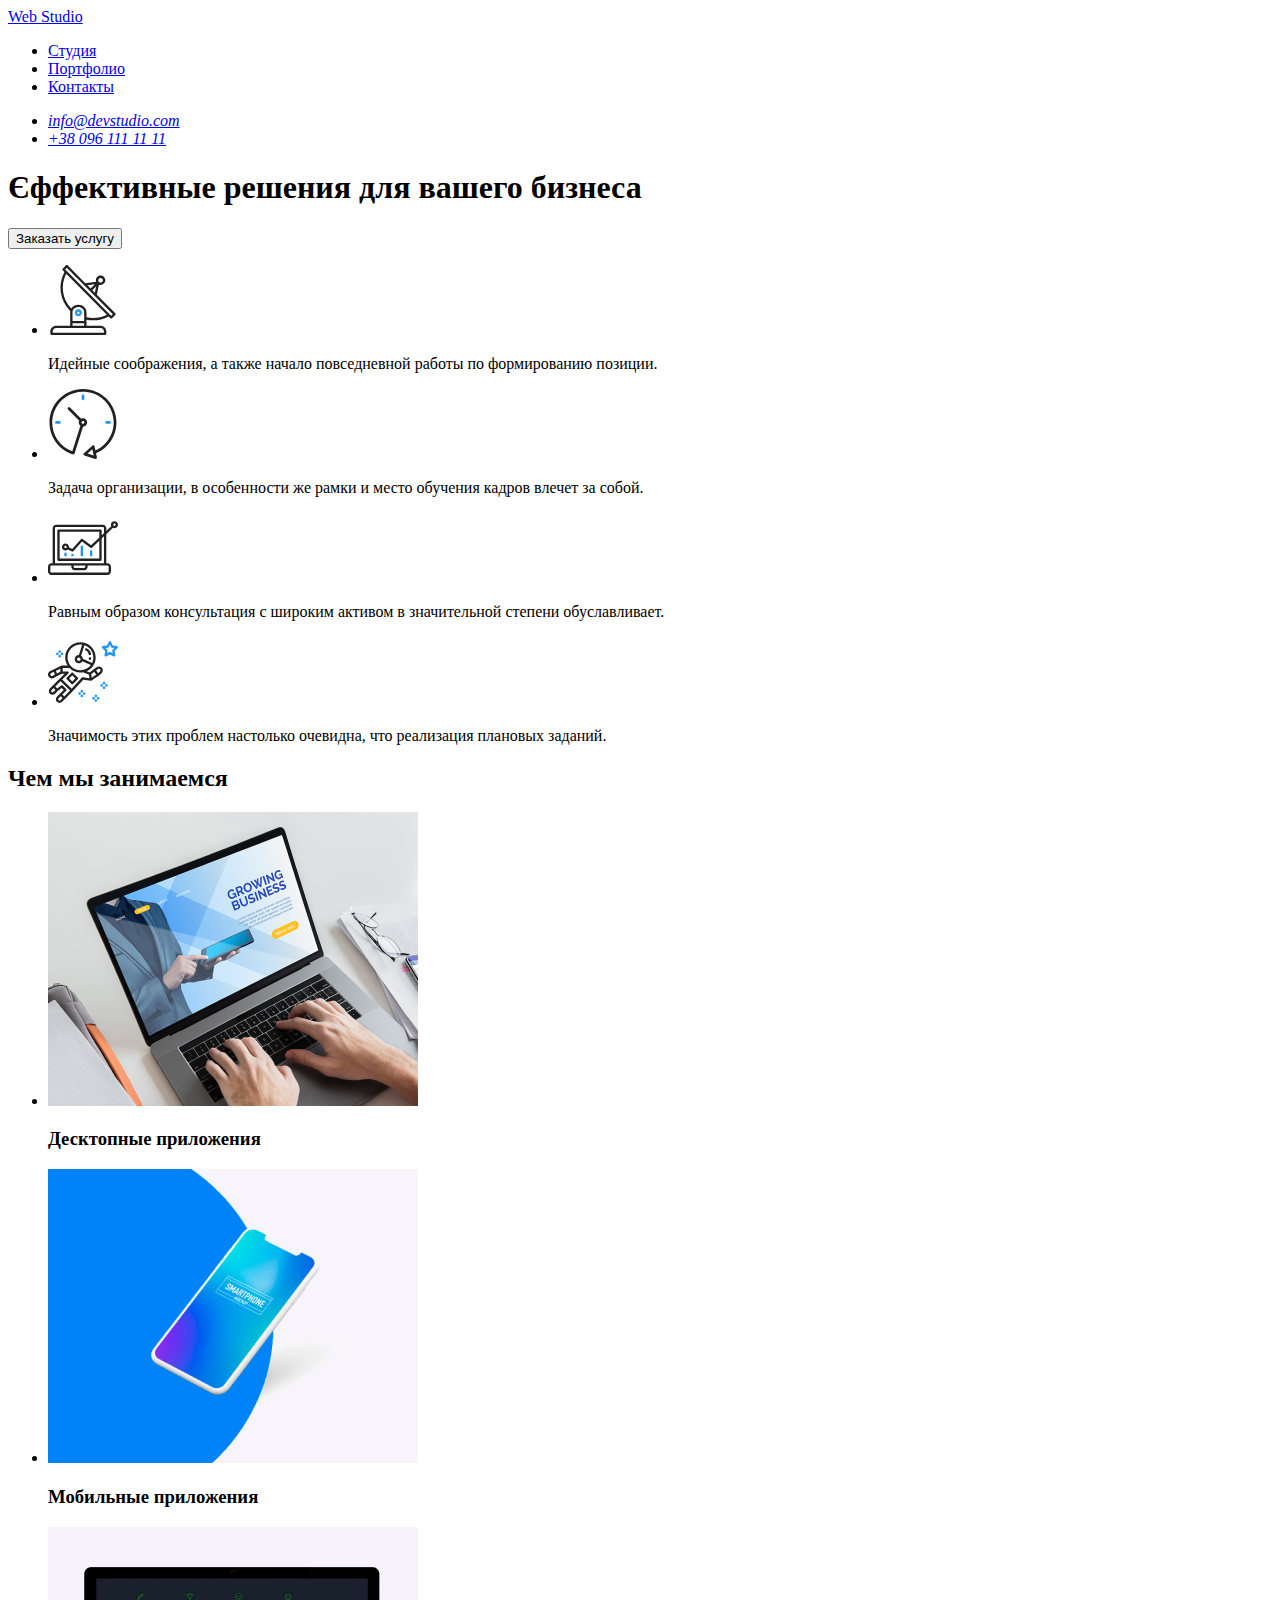
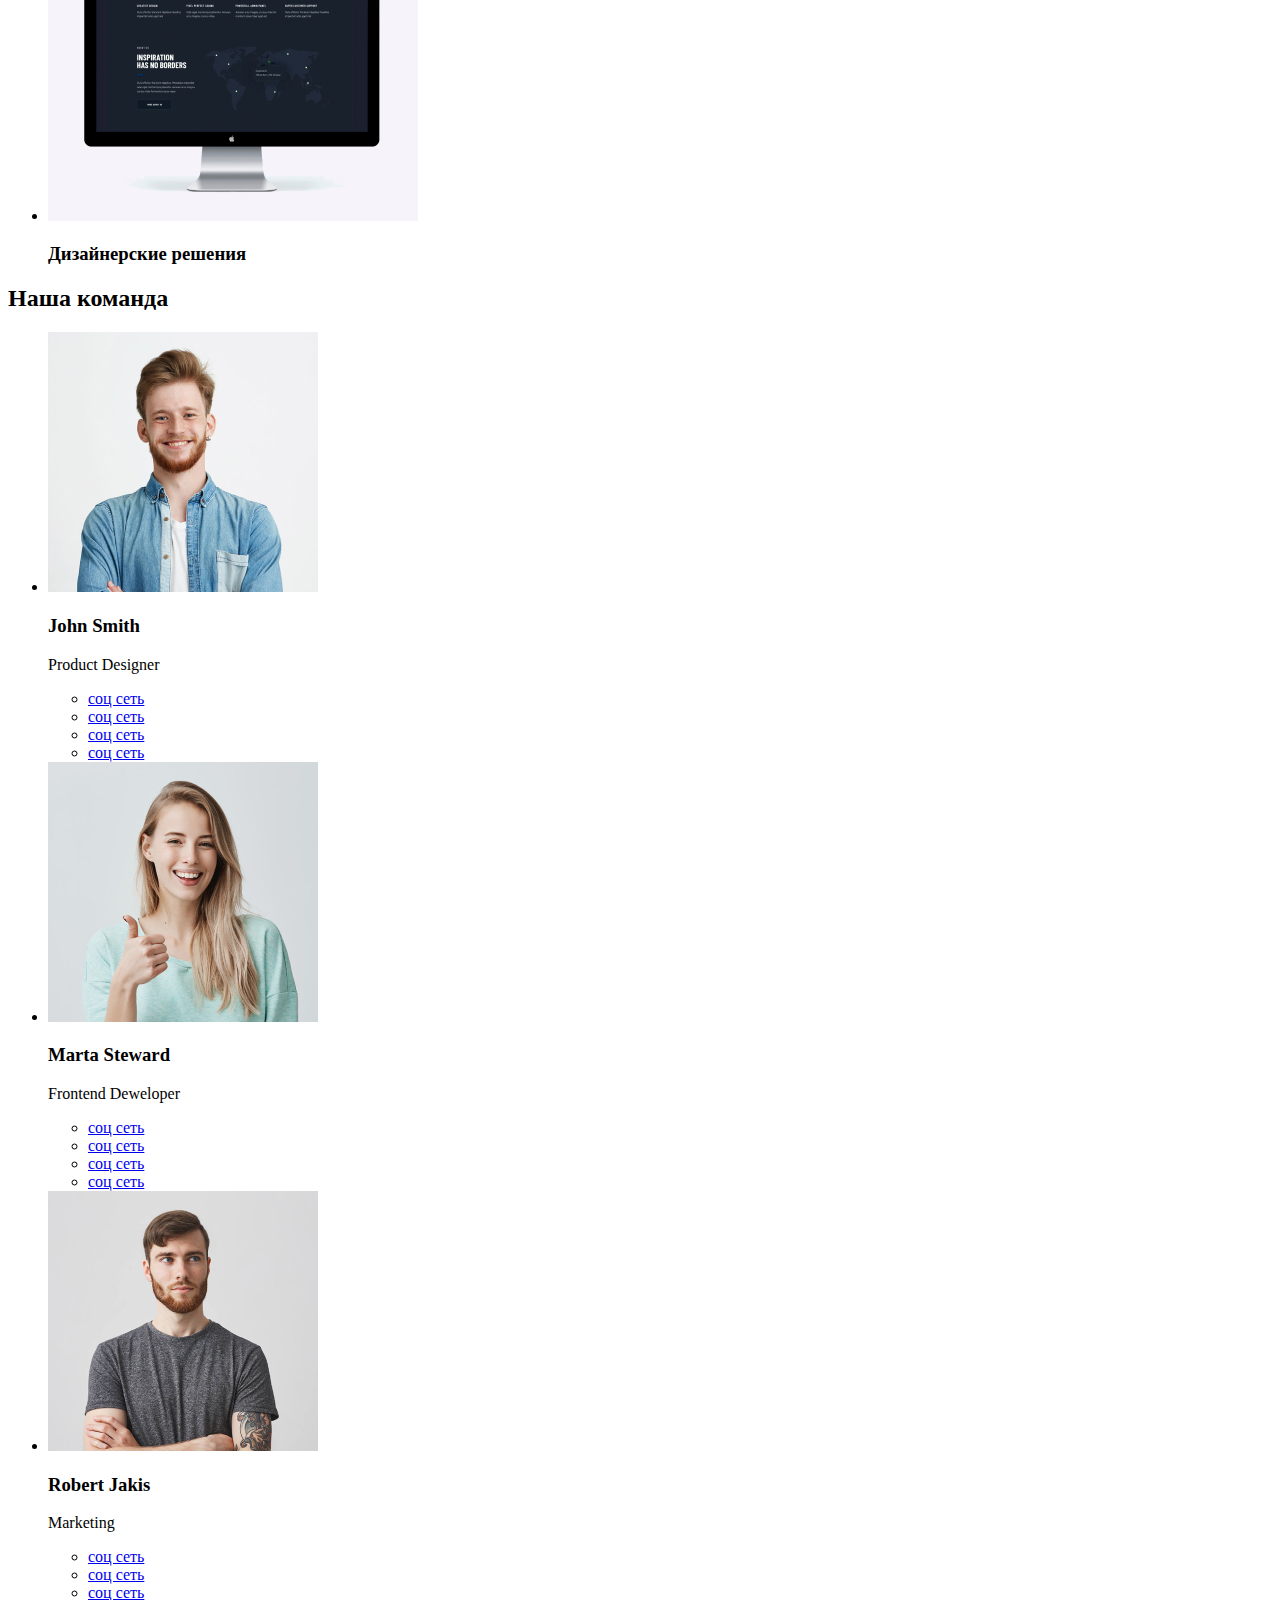
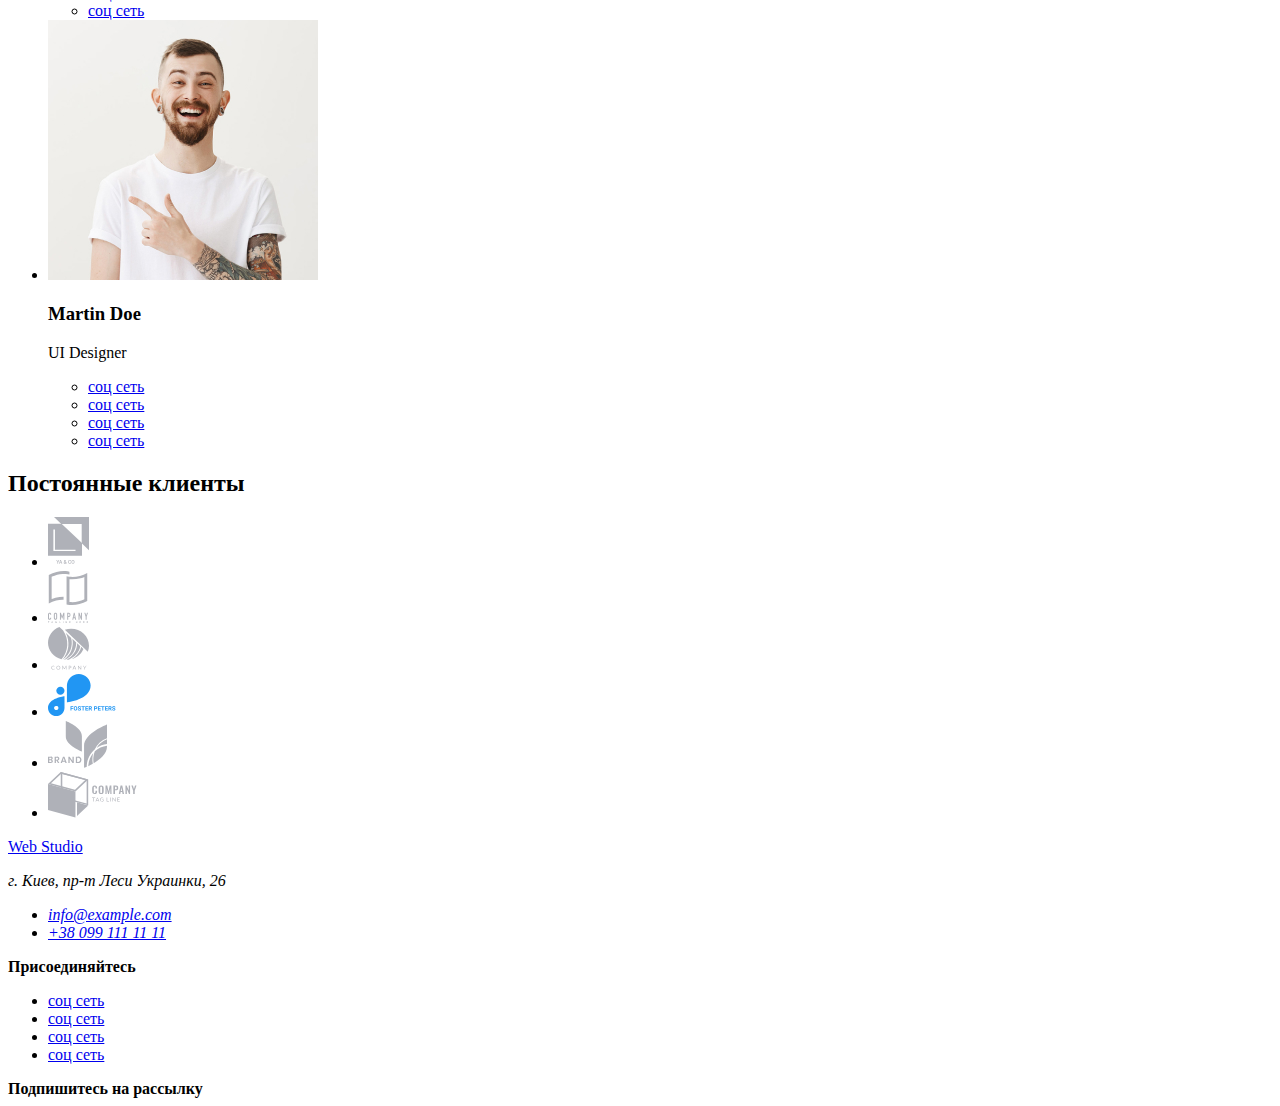
==== portfolio.html @ 1285a15c "Create portfolio.html" ====
<!DOCTYPE html>
<html lang="ru">
  <head>
    <meta charset="UTF-8" />
    <meta name="viewport" content="width=device-width, initial-scale=1.0" />
    <title>Document</title>
  </head>

  <body>
    <header>
      <nav>
        <a href="#">Web Studio</a>
        <ul>
          <li><a href="#">Студия</a></li>
          <li><a href="#">Портфолио</a></li>
          <li><a href="#">Контакты</a></li>
        </ul>
        <address>
          <ul>
            <li><a href="mailto:info@devstudio.com">info@devstudio.com</a></li>
            <li><a href="tel:+380961111111">+38 096 111 11 11</a></li>
          </ul>
        </address>
      </nav>
    </header>
    <main>
      <section>
        <h1>Єффективные решения для вашего бизнеса</h1>
        <!--предполагаю, что будет всплывающее окно по нажатию кнопки-->
        <button>Заказать услугу</button>
      </section>
      <section>
        <ul>
          <li>
            <img src="img/antenna-1.svg" alt="антена" />
            <p>
              Идейные соображения, а также начало повседневной работы по
              формированию позиции.
            </p>
          </li>
          <li>
            <img src="img/clock-1.svg" alt="часы" />
            <p>
              Задача организации, в особенности же рамки и место обучения кадров
              влечет за собой.
            </p>
          </li>
          <li>
            <img src="img/diagram-1.svg" alt="диаграмма" />
            <p>
              Равным образом консультация с широким активом в значительной
              степени обуславливает.
            </p>
          </li>
          <li>
            <img src="img/astronaut-1.svg" alt="астронавт" />
            <p>
              Значимость этих проблем настолько очевидна, что реализация
              плановых заданий.
            </p>
          </li>
        </ul>
      </section>
      <section>
        <h2>Чем мы занимаемся</h2>
        <ul>
          <li>
            <img src="img/Main-img-1.jpg" alt="ноутбук" width="370" />
            <h3>Десктопные приложения</h3>
          </li>
          <li>
            <img src="img/Main-img-2.jpg" alt="мобильный телефон" width="370" />
            <h3>Мобильные приложения</h3>
          </li>
          <li>
            <img src="img/Main-img-3.jpg" alt="компьютер" width="370" />
            <h3>Дизайнерские решения</h3>
          </li>
        </ul>
      </section>
      <section>
        <h2>Наша команда</h2>
        <ul>
          <li>
            <img src="img//Main-img-4.jpg" alt="Джон" width="270" />
            <h3>John Smith</h3>
            <p>Product Designer</p>
            <ul>
              <li><a href="#">соц сеть</a></li>
              <li><a href="#">соц сеть</a></li>
              <li><a href="#">соц сеть</a></li>
              <li><a href="#">соц сеть</a></li>
            </ul>
          </li>
          <li>
            <img src="img/Main-img-5.jpg" alt="Марта" width="270" />
            <h3>Marta Steward</h3>
            <p>Frontend Deweloper</p>
            <ul>
              <li><a href="#">соц сеть</a></li>
              <li><a href="#">соц сеть</a></li>
              <li><a href="#">соц сеть</a></li>
              <li><a href="#">соц сеть</a></li>
            </ul>
          </li>
          <li>
            <img src="img//Main-img-6.jpg" alt="Роберт" width="270" />
            <h3>Robert Jakis</h3>
            <p>Marketing</p>
            <ul>
              <li><a href="#">соц сеть</a></li>
              <li><a href="#">соц сеть</a></li>
              <li><a href="#">соц сеть</a></li>
              <li><a href="#">соц сеть</a></li>
            </ul>
          </li>
          <li>
            <img src="img//Main-img-7.jpg" alt="Мартин" width="270" />
            <h3>Martin Doe</h3>
            <p>UI Designer</p>
            <ul>
              <li><a href="#">соц сеть</a></li>
              <li><a href="#">соц сеть</a></li>
              <li><a href="#">соц сеть</a></li>
              <li><a href="#">соц сеть</a></li>
            </ul>
          </li>
        </ul>
      </section>
      <section>
        <h2>Постоянные клиенты</h2>
        <ul>
          <li><img src="img/logo-1.svg" alt="Логотип-1" /></li>
          <li><img src="img/logo-2.svg" alt="Логотип-2" /></li>
          <li><img src="img/logo-3.svg" alt="Логотип-3" /></li>
          <li><img src="img/logo-4.svg" alt="Логотип-4" /></li>
          <li><img src="img/logo-5.svg" alt="Логотип-5" /></li>
          <li><img src="img/logo-6.svg" alt="Логотип-6" /></li>
        </ul>
      </section>
    </main>
    <footer>
      <a href="#">Web Studio</a>
      <address>
        <p>г. Киев, пр-т Леси Украинки, 26</p>
        <ul>
          <li><a href="mailto:info@example.com">info@example.com</a></li>
          <li><a href="tel:+380991111111">+38 099 111 11 11</a></li>
        </ul>
      </address>
      <b>Присоединяйтесь</b>
      <ul>
        <li><a href="#">соц сеть</a></li>
        <li><a href="#">соц сеть</a></li>
        <li><a href="#">соц сеть</a></li>
        <li><a href="#">соц сеть</a></li>
      </ul>
      <b>Подпишитесь на рассылку</b>
      <!--form-->
    </footer>
  </body>
</html>
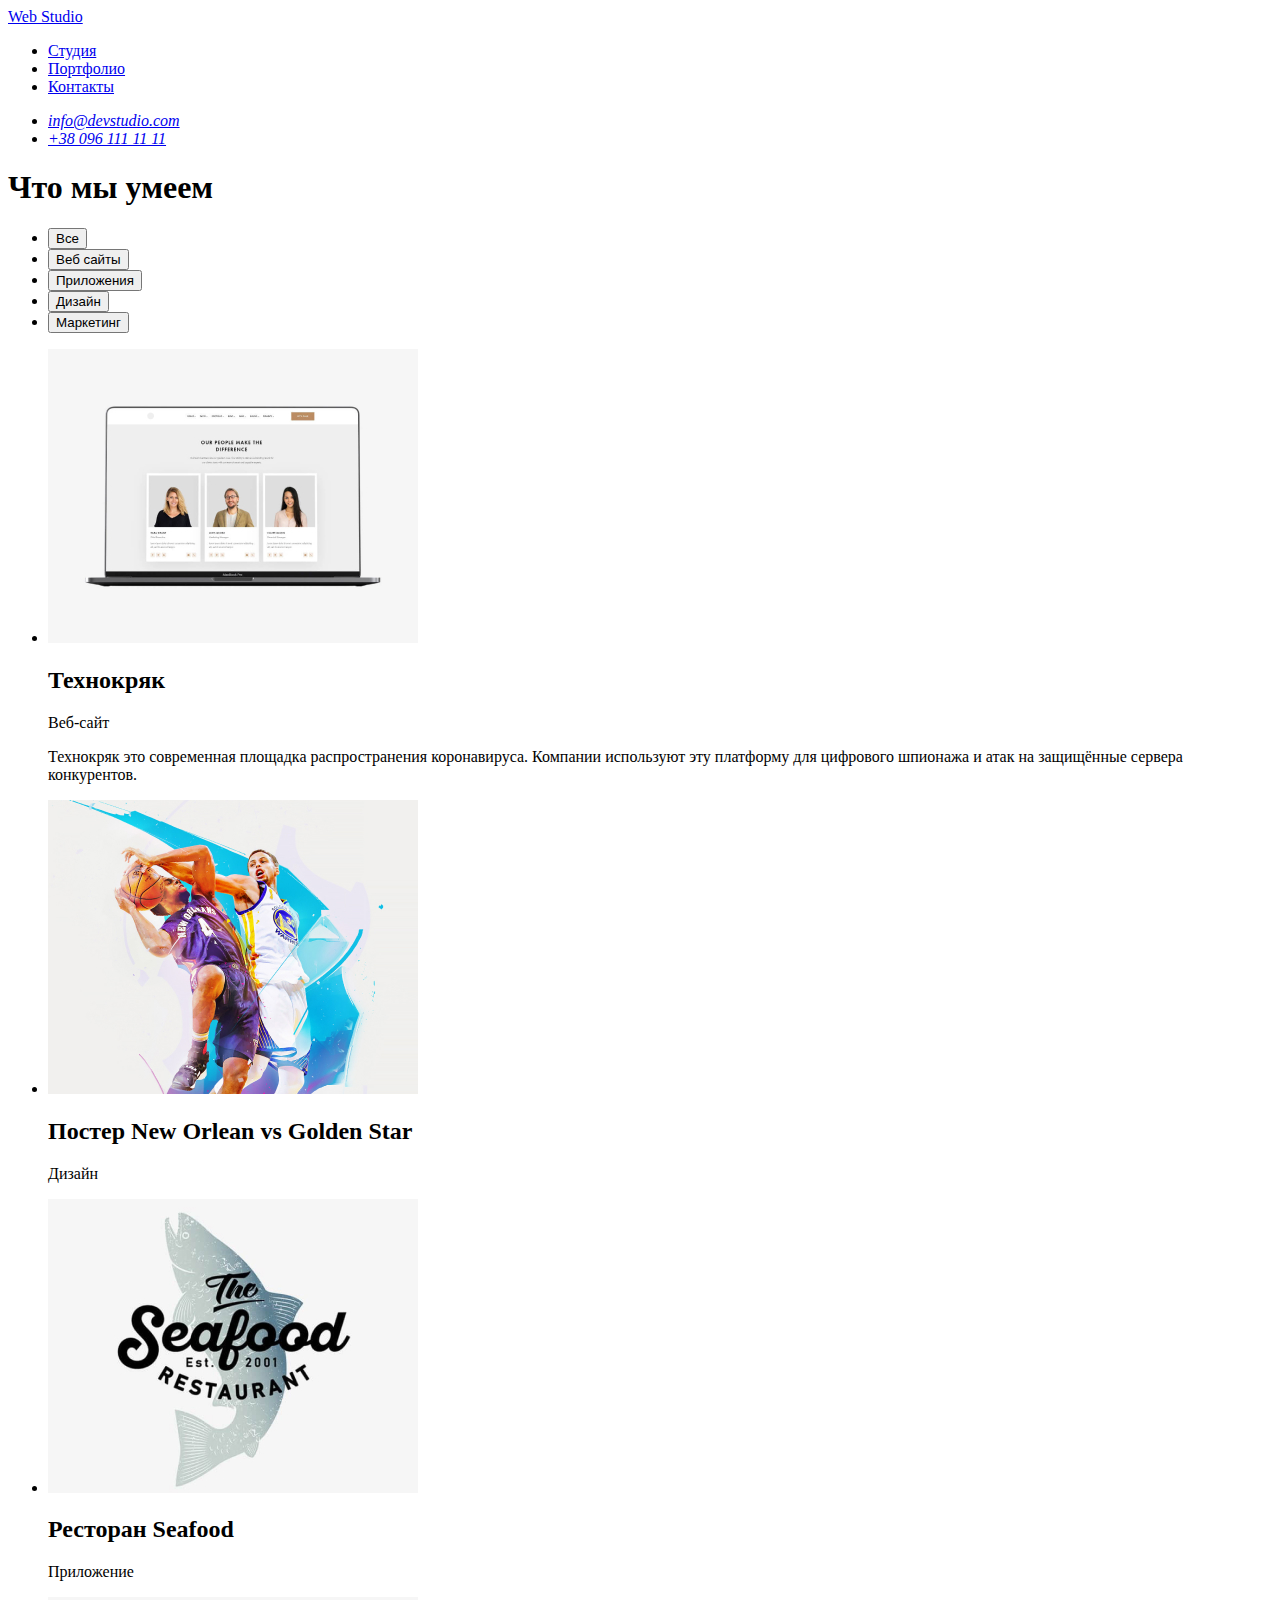
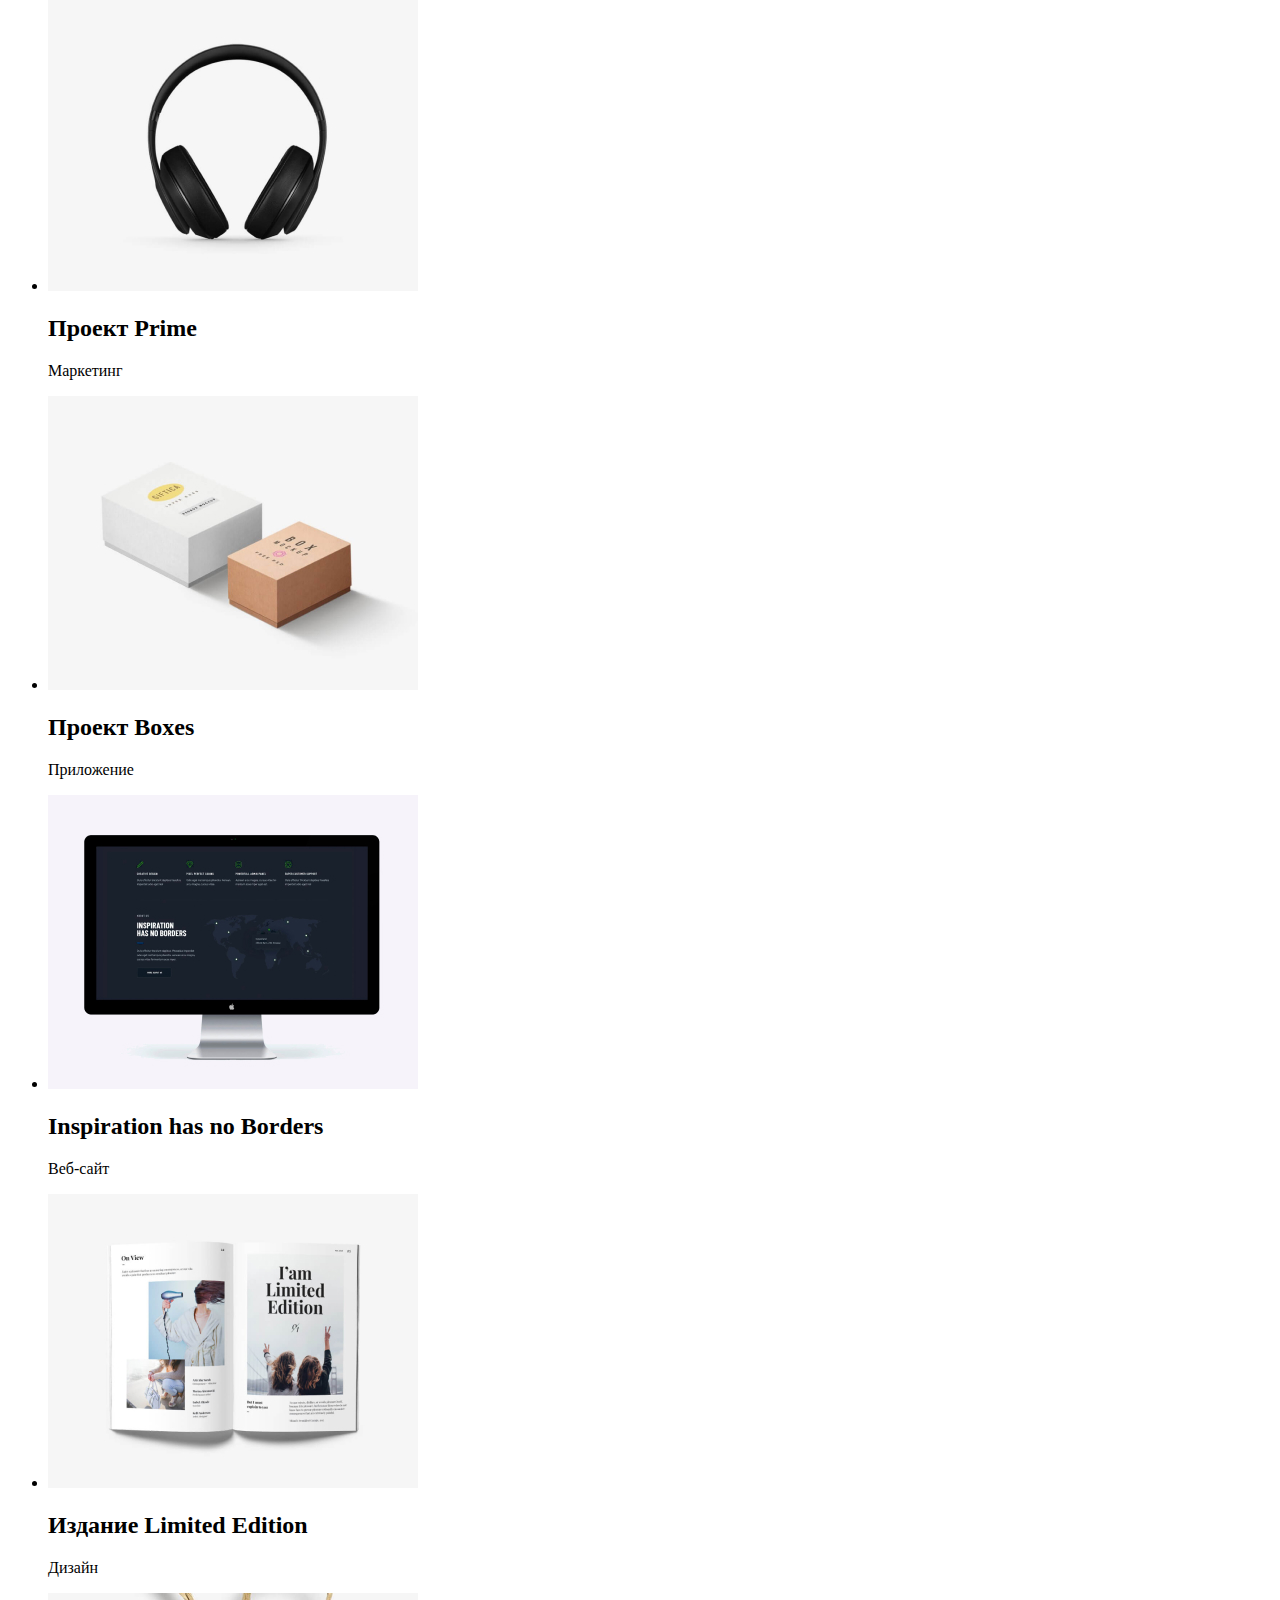
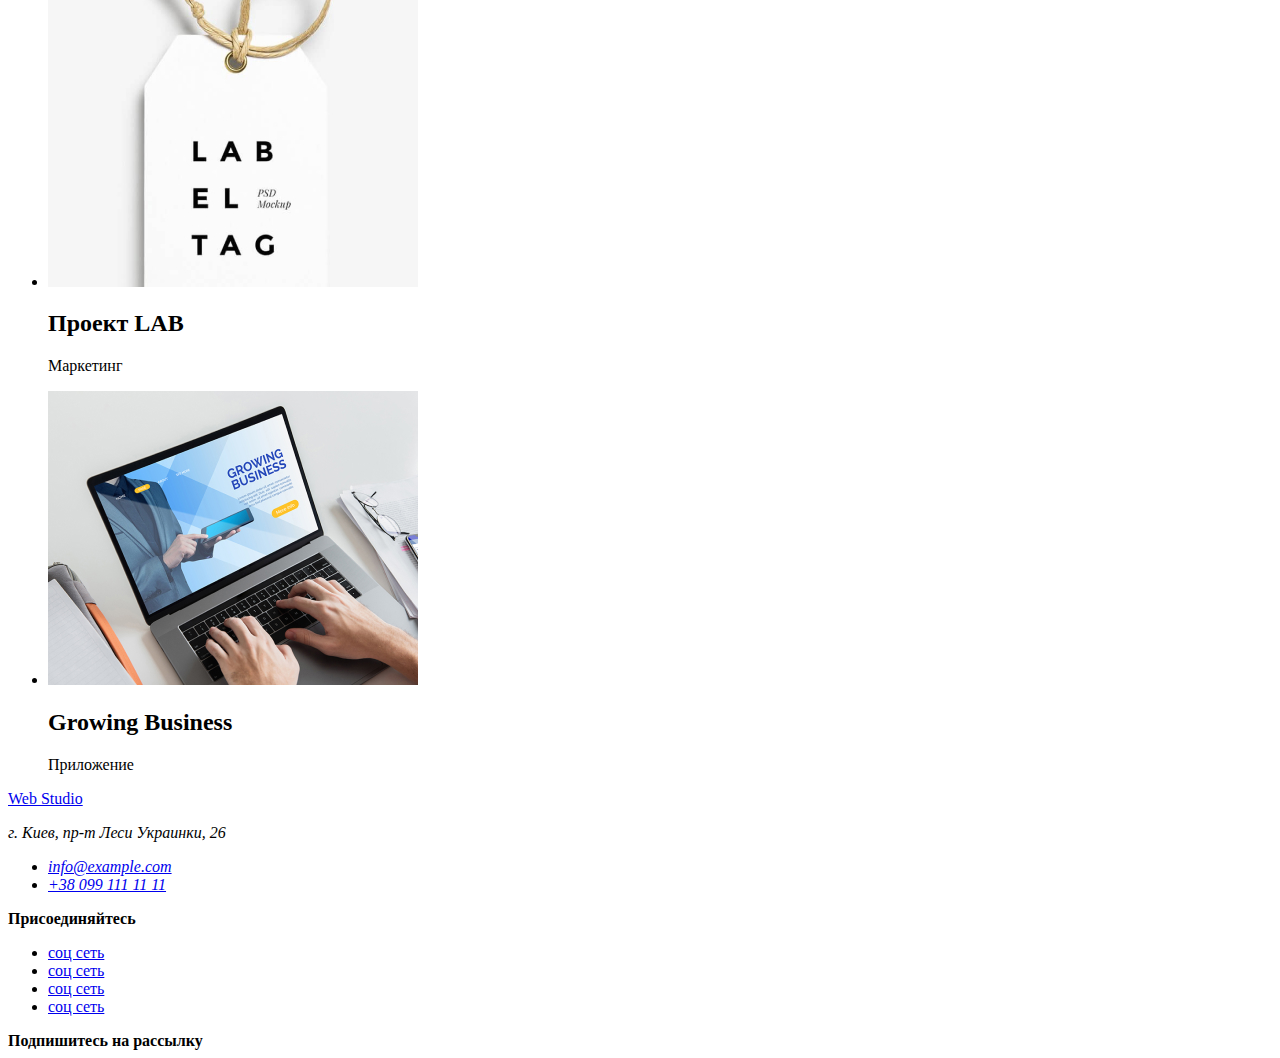
==== commit 638a0830: "штмл портфолио" ====
--- a/portfolio.html
+++ b/portfolio.html
@@ -25,119 +25,68 @@
     </header>
     <main>
       <section>
-        <h1>Єффективные решения для вашего бизнеса</h1>
-        <!--предполагаю, что будет всплывающее окно по нажатию кнопки-->
-        <button>Заказать услугу</button>
-      </section>
-      <section>
-        <ul>
-          <li>
-            <img src="img/antenna-1.svg" alt="антена" />
+          <!--скрытый заголовок-->
+          <h1 class="hidden">Что мы умеем</h1>
+        <nav class="filter">
+          <ul>
+            <li><button type="button">Все</button></li>
+            <li><button type="button">Веб сайты</button></li>
+            <li><button type="button">Приложения</button></li>
+            <li><button type="button">Дизайн</button></li>
+            <li><button type="button">Маркетинг</button></li>
+          </ul>
+        </nav>
+      <ul>
+        <li>
+            <img src="./img/portfolio-img/img (8).jpg" alt="фото наших сотрудников" width="370">
+            <h2>Технокряк</h2>
+            <p>Веб-сайт</p>
             <p>
-              Идейные соображения, а также начало повседневной работы по
-              формированию позиции.
+              Технокряк это современная площадка распространения коронавируса. Компании используют эту платформу для цифрового
+              шпионажа и атак на защищённые сервера конкурентов.
             </p>
-          </li>
-          <li>
-            <img src="img/clock-1.svg" alt="часы" />
-            <p>
-              Задача организации, в особенности же рамки и место обучения кадров
-              влечет за собой.
-            </p>
-          </li>
-          <li>
-            <img src="img/diagram-1.svg" alt="диаграмма" />
-            <p>
-              Равным образом консультация с широким активом в значительной
-              степени обуславливает.
-            </p>
-          </li>
-          <li>
-            <img src="img/astronaut-1.svg" alt="астронавт" />
-            <p>
-              Значимость этих проблем настолько очевидна, что реализация
-              плановых заданий.
-            </p>
-          </li>
-        </ul>
-      </section>
-      <section>
-        <h2>Чем мы занимаемся</h2>
-        <ul>
-          <li>
-            <img src="img/Main-img-1.jpg" alt="ноутбук" width="370" />
-            <h3>Десктопные приложения</h3>
-          </li>
-          <li>
-            <img src="img/Main-img-2.jpg" alt="мобильный телефон" width="370" />
-            <h3>Мобильные приложения</h3>
-          </li>
-          <li>
-            <img src="img/Main-img-3.jpg" alt="компьютер" width="370" />
-            <h3>Дизайнерские решения</h3>
-          </li>
-        </ul>
-      </section>
-      <section>
-        <h2>Наша команда</h2>
-        <ul>
-          <li>
-            <img src="img//Main-img-4.jpg" alt="Джон" width="270" />
-            <h3>John Smith</h3>
-            <p>Product Designer</p>
-            <ul>
-              <li><a href="#">соц сеть</a></li>
-              <li><a href="#">соц сеть</a></li>
-              <li><a href="#">соц сеть</a></li>
-              <li><a href="#">соц сеть</a></li>
-            </ul>
-          </li>
-          <li>
-            <img src="img/Main-img-5.jpg" alt="Марта" width="270" />
-            <h3>Marta Steward</h3>
-            <p>Frontend Deweloper</p>
-            <ul>
-              <li><a href="#">соц сеть</a></li>
-              <li><a href="#">соц сеть</a></li>
-              <li><a href="#">соц сеть</a></li>
-              <li><a href="#">соц сеть</a></li>
-            </ul>
-          </li>
-          <li>
-            <img src="img//Main-img-6.jpg" alt="Роберт" width="270" />
-            <h3>Robert Jakis</h3>
-            <p>Marketing</p>
-            <ul>
-              <li><a href="#">соц сеть</a></li>
-              <li><a href="#">соц сеть</a></li>
-              <li><a href="#">соц сеть</a></li>
-              <li><a href="#">соц сеть</a></li>
-            </ul>
-          </li>
-          <li>
-            <img src="img//Main-img-7.jpg" alt="Мартин" width="270" />
-            <h3>Martin Doe</h3>
-            <p>UI Designer</p>
-            <ul>
-              <li><a href="#">соц сеть</a></li>
-              <li><a href="#">соц сеть</a></li>
-              <li><a href="#">соц сеть</a></li>
-              <li><a href="#">соц сеть</a></li>
-            </ul>
-          </li>
-        </ul>
-      </section>
-      <section>
-        <h2>Постоянные клиенты</h2>
-        <ul>
-          <li><img src="img/logo-1.svg" alt="Логотип-1" /></li>
-          <li><img src="img/logo-2.svg" alt="Логотип-2" /></li>
-          <li><img src="img/logo-3.svg" alt="Логотип-3" /></li>
-          <li><img src="img/logo-4.svg" alt="Логотип-4" /></li>
-          <li><img src="img/logo-5.svg" alt="Логотип-5" /></li>
-          <li><img src="img/logo-6.svg" alt="Логотип-6" /></li>
-        </ul>
-      </section>
+        </li>
+        <li>
+            <img src="./img/portfolio-img/img.jpg" alt="два баскетболиста с мячем" width="370">
+            <h2>Постер New Orlean vs Golden Star</h2>
+            <p>Дизайн</p>
+        </li>
+        <li>
+            <img src="./img/portfolio-img/img (1).jpg" alt="логотип ресторана" width="370">
+            <h2>Ресторан Seafood</h2>
+            <p>Приложение</p>
+        </li>
+        <li>
+            <img src="./img/portfolio-img/img (2).jpg" alt="наушники" width="370">
+            <h2>Проект Prime</h2>
+            <p>Маркетинг</p>
+        </li>
+        <li>
+            <img src="./img/portfolio-img/img (3).jpg" alt="две коробки" width="370">
+            <h2>Проект Boxes</h2>
+            <p>Приложение</p>
+        </li>
+        <li>
+            <img src="./img/portfolio-img/img (4).jpg" alt="монитор компьютера" width="370">
+            <h2>Inspiration has no Borders</h2>
+            <p>Веб-сайт</p>
+        </li>
+        <li>
+            <img src="./img/portfolio-img/img (5).jpg" alt="открытая книга" width="370">
+            <h2>Издание Limited Edition</h2>
+            <p>Дизайн</p>
+        </li>
+        <li>
+            <img src="./img/portfolio-img/img (6).jpg" alt="бирка" width="370">
+            <h2>Проект LAB</h2>
+            <p>Маркетинг</p>
+        </li>
+        <li>
+            <img src="./img/portfolio-img/img (7).jpg" alt="ноутбук в работе" width="370">
+            <h2>Growing Business</h2>
+            <p>Приложение</p>
+        </li>
+      </ul>
     </main>
     <footer>
       <a href="#">Web Studio</a>
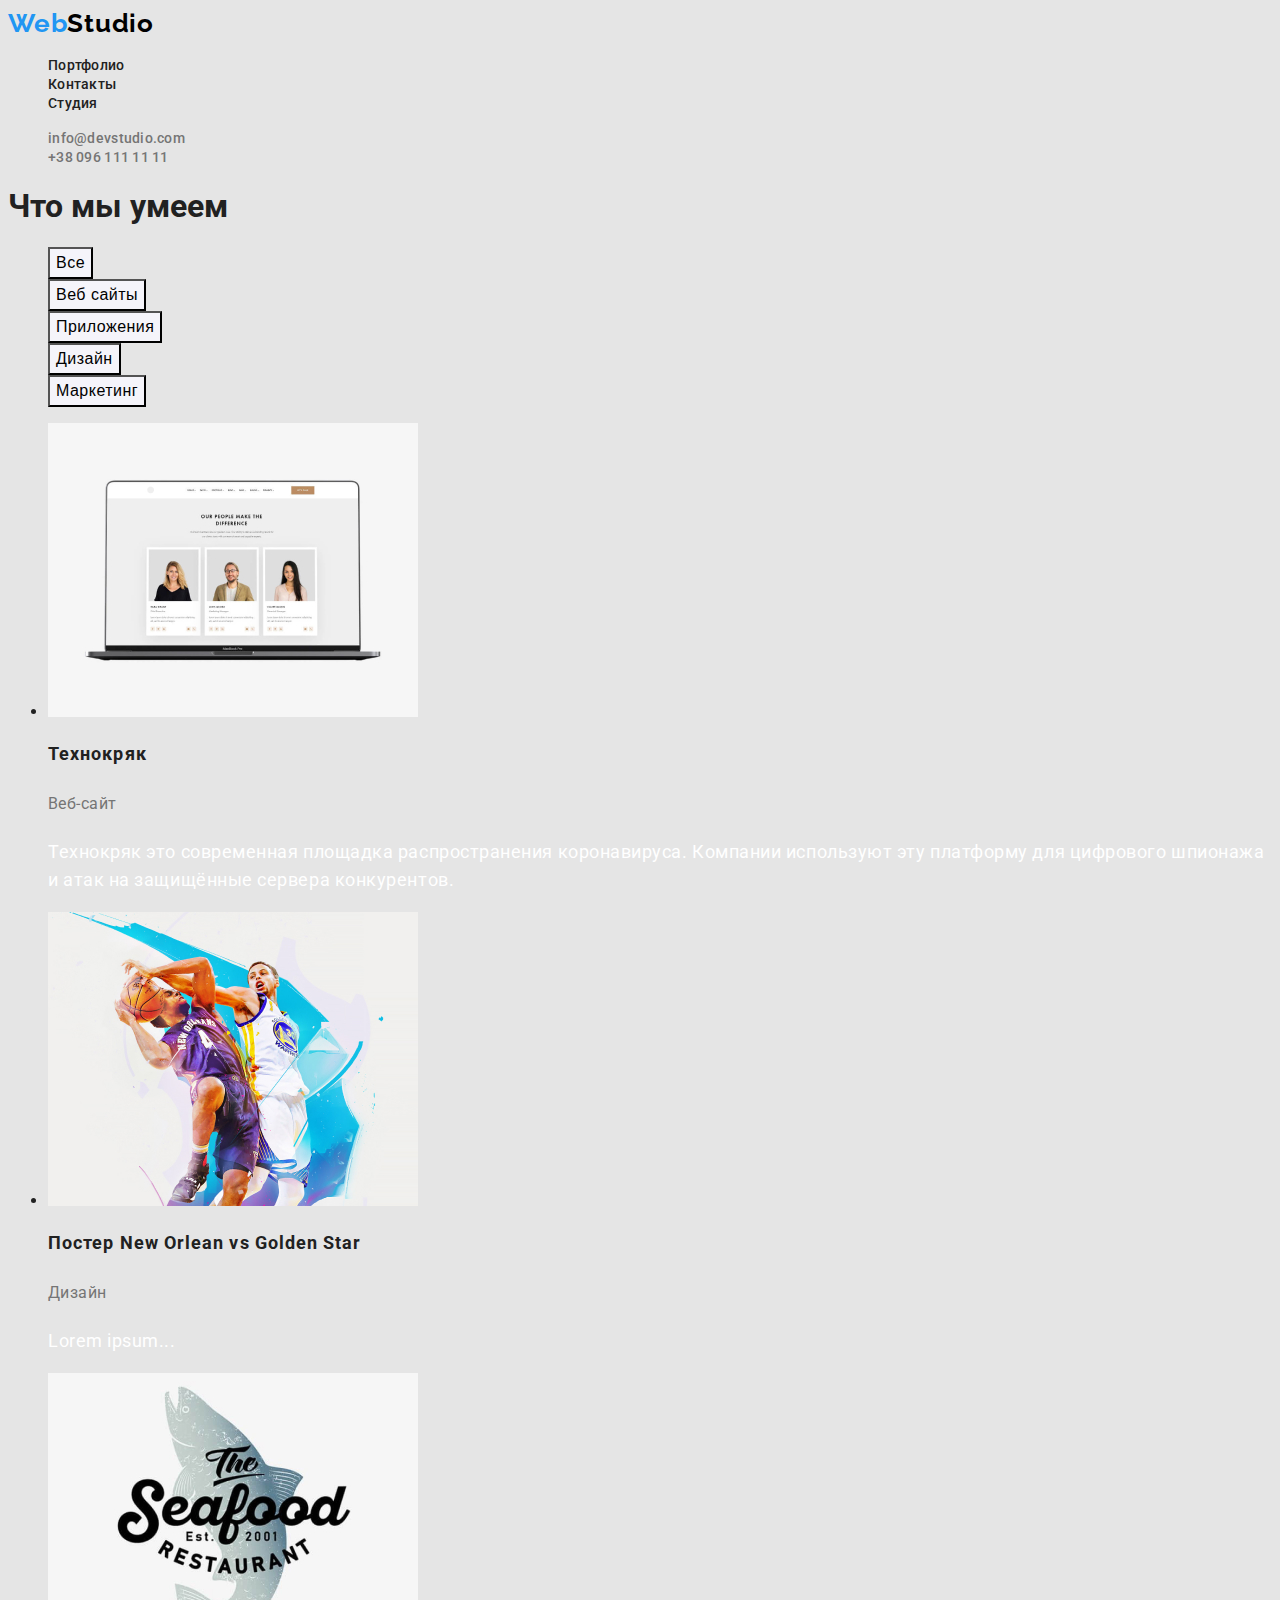
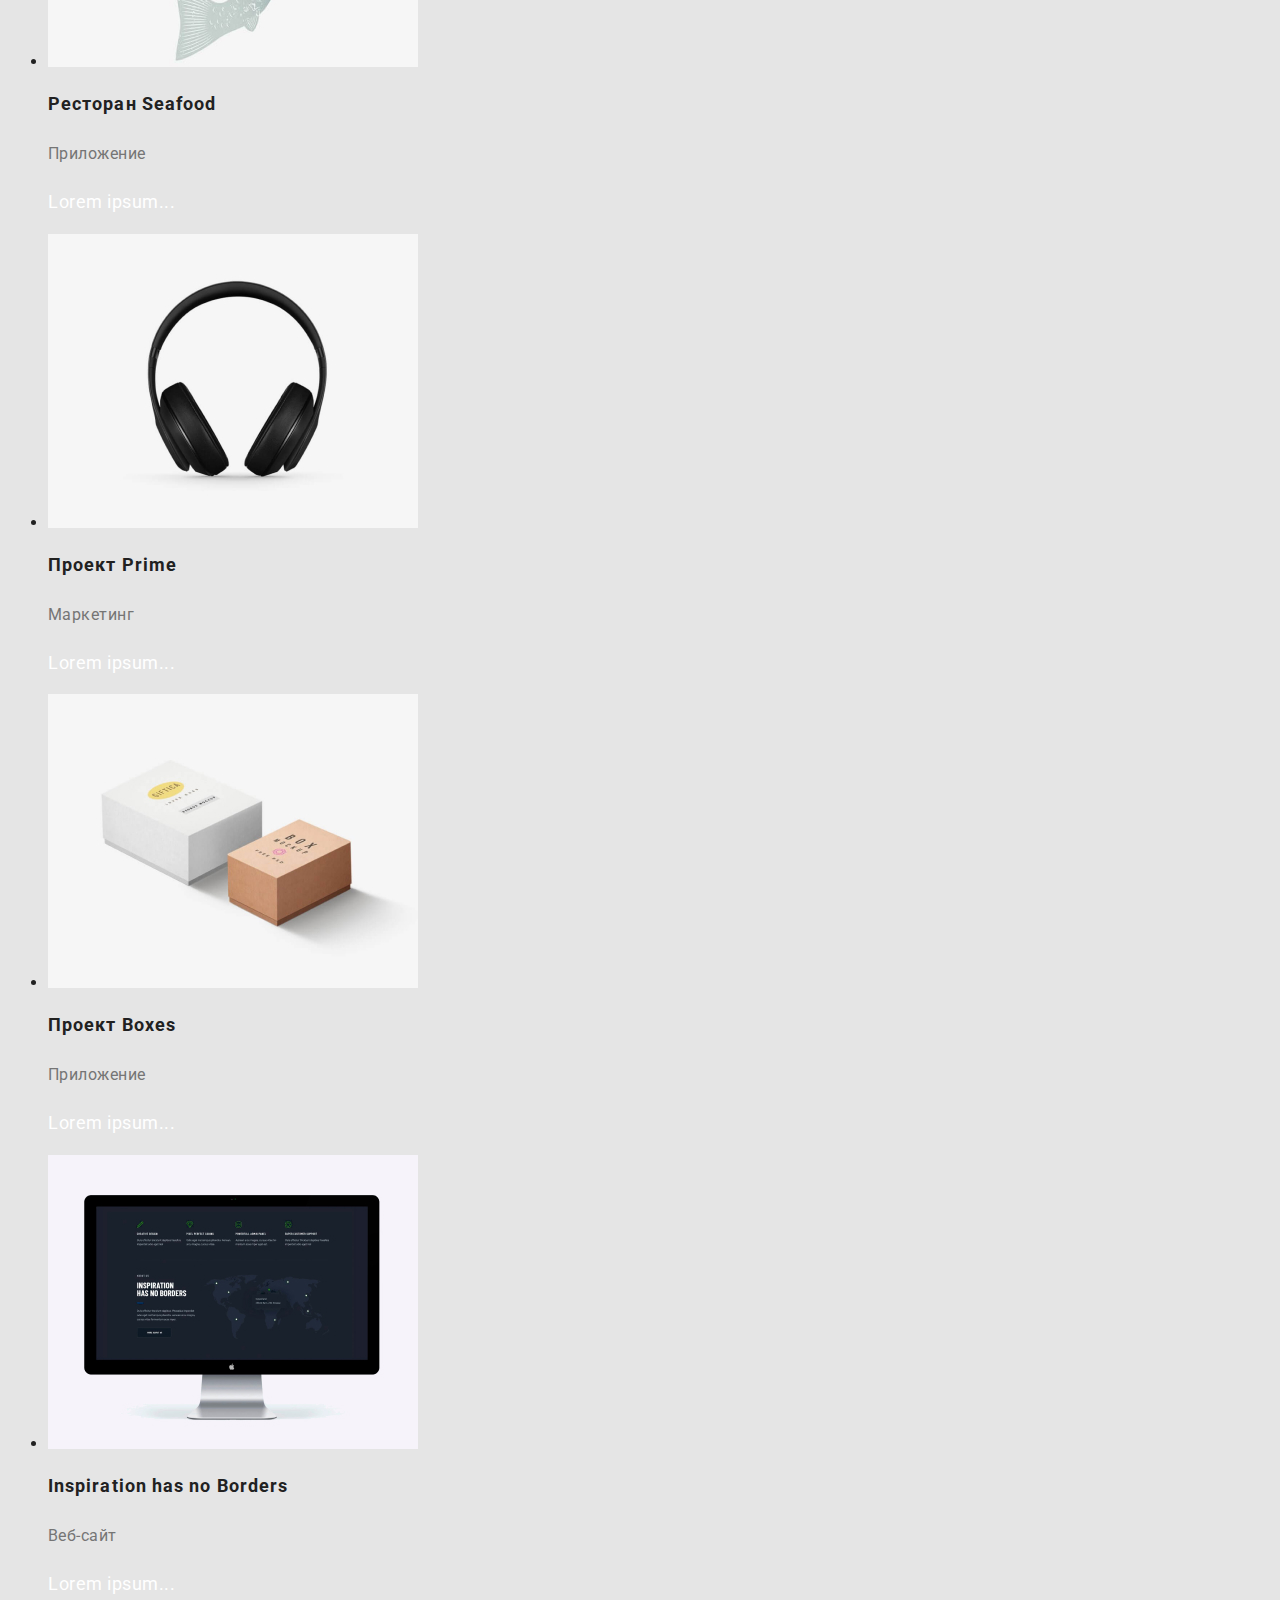
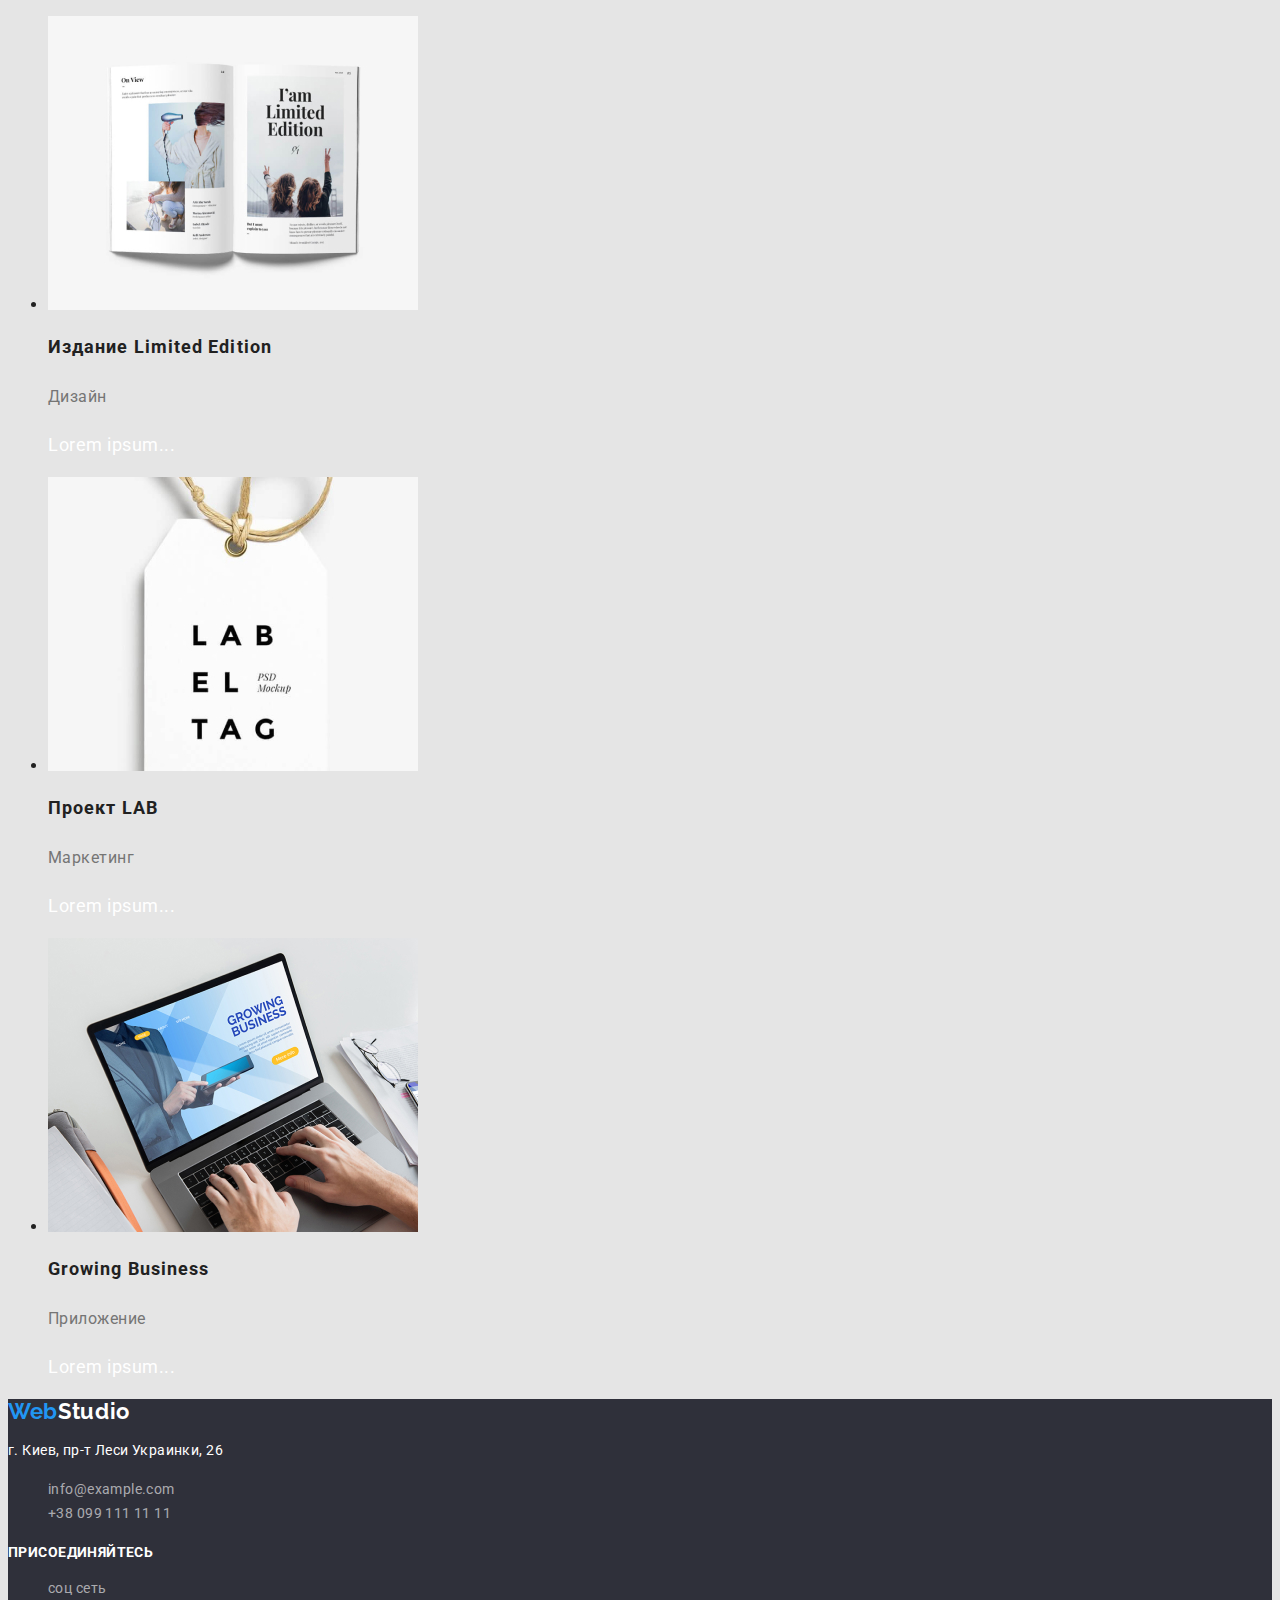
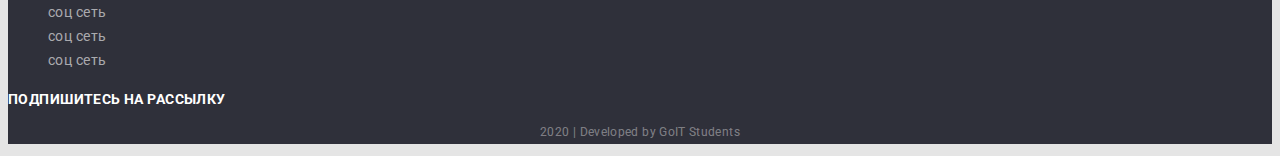
==== commit e3413f01: "2" ====
--- a/portfolio.html
+++ b/portfolio.html
@@ -4,108 +4,210 @@
     <meta charset="UTF-8" />
     <meta name="viewport" content="width=device-width, initial-scale=1.0" />
     <title>Document</title>
+    <link rel="stylesheet" href="./css/style.css" />
+    <link
+      href="https://fonts.googleapis.com/css2?family=Raleway:wght@400;500;700;900&family=Roboto&display=swap"
+      rel="stylesheet"
+    />
   </head>
-
   <body>
     <header>
       <nav>
-        <a href="#">Web Studio</a>
-        <ul>
-          <li><a href="#">Студия</a></li>
-          <li><a href="#">Портфолио</a></li>
-          <li><a href="#">Контакты</a></li>
+        <a href="/" class="logo link"
+          ><span class="logo-help">Web</span>Studio</a
+        >
+        <ul class="site-nav list">
+          <li>
+            <a class="site-nav-link link" href="./portfolio.html">Портфолио</a>
+          </li>
+          <li><a class="site-nav-link link" href="#">Контакты</a></li>
+          <li><a class="site-nav-link link" href="#">Студия</a></li>
         </ul>
         <address>
-          <ul>
-            <li><a href="mailto:info@devstudio.com">info@devstudio.com</a></li>
-            <li><a href="tel:+380961111111">+38 096 111 11 11</a></li>
+          <ul class="site-nav list">
+            <li>
+              <a
+                class="site-nav-link link contacts"
+                href="mailto:info@devstudio.com"
+                >info@devstudio.com</a
+              >
+            </li>
+            <li>
+              <a class="site-nav-link link contacts" href="tel:+380961111111"
+                >+38 096 111 11 11</a
+              >
+            </li>
           </ul>
         </address>
       </nav>
     </header>
     <main>
       <section>
-          <!--скрытый заголовок-->
-          <h1 class="hidden">Что мы умеем</h1>
+        <!--скрытый заголовок-->
+        <h1 class="hidden">Что мы умеем</h1>
+
         <nav class="filter">
-          <ul>
-            <li><button type="button">Все</button></li>
-            <li><button type="button">Веб сайты</button></li>
-            <li><button type="button">Приложения</button></li>
-            <li><button type="button">Дизайн</button></li>
-            <li><button type="button">Маркетинг</button></li>
+          <ul class="list">
+            <li><button class="filter-button" type="button">Все</button></li>
+            <li>
+              <button class="filter-button" type="button">Веб сайты</button>
+            </li>
+            <li>
+              <button class="filter-button" type="button">Приложения</button>
+            </li>
+            <li><button class="filter-button" type="button">Дизайн</button></li>
+            <li>
+              <button class="filter-button" type="button">Маркетинг</button>
+            </li>
           </ul>
         </nav>
-      <ul>
-        <li>
-            <img src="./img/portfolio-img/img (8).jpg" alt="фото наших сотрудников" width="370">
-            <h2>Технокряк</h2>
-            <p>Веб-сайт</p>
-            <p>
-              Технокряк это современная площадка распространения коронавируса. Компании используют эту платформу для цифрового
-              шпионажа и атак на защищённые сервера конкурентов.
-            </p>
-        </li>
-        <li>
-            <img src="./img/portfolio-img/img.jpg" alt="два баскетболиста с мячем" width="370">
-            <h2>Постер New Orlean vs Golden Star</h2>
-            <p>Дизайн</p>
-        </li>
-        <li>
-            <img src="./img/portfolio-img/img (1).jpg" alt="логотип ресторана" width="370">
-            <h2>Ресторан Seafood</h2>
-            <p>Приложение</p>
-        </li>
-        <li>
-            <img src="./img/portfolio-img/img (2).jpg" alt="наушники" width="370">
-            <h2>Проект Prime</h2>
-            <p>Маркетинг</p>
-        </li>
-        <li>
-            <img src="./img/portfolio-img/img (3).jpg" alt="две коробки" width="370">
-            <h2>Проект Boxes</h2>
-            <p>Приложение</p>
-        </li>
-        <li>
-            <img src="./img/portfolio-img/img (4).jpg" alt="монитор компьютера" width="370">
-            <h2>Inspiration has no Borders</h2>
-            <p>Веб-сайт</p>
-        </li>
-        <li>
-            <img src="./img/portfolio-img/img (5).jpg" alt="открытая книга" width="370">
-            <h2>Издание Limited Edition</h2>
-            <p>Дизайн</p>
-        </li>
-        <li>
-            <img src="./img/portfolio-img/img (6).jpg" alt="бирка" width="370">
-            <h2>Проект LAB</h2>
-            <p>Маркетинг</p>
-        </li>
-        <li>
-            <img src="./img/portfolio-img/img (7).jpg" alt="ноутбук в работе" width="370">
-            <h2>Growing Business</h2>
-            <p>Приложение</p>
-        </li>
-      </ul>
+        <ul>
+          <li>
+            <img
+              src="./img/portfolio-img/img(8).jpg"
+              alt="фото наших сотрудников"
+              width="370"
+            />
+            <h2 class="portfolio-title">Технокряк</h2>
+            <p class="portfolio-text">Веб-сайт</p>
+            <p class="portfolio-description">
+              Технокряк это современная площадка распространения коронавируса.
+              Компании используют эту платформу для цифрового шпионажа и атак на
+              защищённые сервера конкурентов.
+            </p>
+          </li>
+          <li>
+            <img
+              src="./img/portfolio-img/img.jpg"
+              alt="два баскетболиста с мячем"
+              width="370"
+            />
+            <h2 class="portfolio-title">Постер New Orlean vs Golden Star</h2>
+            <p class="portfolio-text">Дизайн</p>
+            <p class="portfolio-description">
+              Lorem ipsum...
+            </p>
+          </li>
+          <li>
+            <img
+              src="./img/portfolio-img/img(1).jpg"
+              alt="логотип ресторана"
+              width="370"
+            />
+            <h2 class="portfolio-title">Ресторан Seafood</h2>
+            <p class="portfolio-text">Приложение</p>
+            <p class="portfolio-description">
+              Lorem ipsum...
+            </p>
+          </li>
+          <li>
+            <img
+              src="./img/portfolio-img/img(2).jpg"
+              alt="наушники"
+              width="370"
+            />
+            <h2 class="portfolio-title">Проект Prime</h2>
+            <p class="portfolio-text">Маркетинг</p>
+            <p class="portfolio-description">
+              Lorem ipsum...
+            </p>
+          </li>
+          <li>
+            <img
+              src="./img/portfolio-img/img(3).jpg"
+              alt="две коробки"
+              width="370"
+            />
+            <h2 class="portfolio-title">Проект Boxes</h2>
+            <p class="portfolio-text">Приложение</p>
+            <p class="portfolio-description">
+              Lorem ipsum...
+            </p>
+          </li>
+          <li>
+            <img
+              src="./img/portfolio-img/img(4).jpg"
+              alt="монитор компьютера"
+              width="370"
+            />
+            <h2 class="portfolio-title">Inspiration has no Borders</h2>
+            <p class="portfolio-text">Веб-сайт</p>
+            <p class="portfolio-description">
+              Lorem ipsum...
+            </p>
+          </li>
+          <li>
+            <img
+              src="./img/portfolio-img/img(5).jpg"
+              alt="открытая книга"
+              width="370"
+            />
+            <h2 class="portfolio-title">Издание Limited Edition</h2>
+            <p class="portfolio-text">Дизайн</p>
+            <p class="portfolio-description">
+              Lorem ipsum...
+            </p>
+          </li>
+          <li>
+            <img src="./img/portfolio-img/img(6).jpg" alt="бирка" width="370" />
+            <h2 class="portfolio-title">Проект LAB</h2>
+            <p class="portfolio-text">Маркетинг</p>
+            <p class="portfolio-description">
+              Lorem ipsum...
+            </p>
+          </li>
+          <li>
+            <img
+              src="./img/portfolio-img/img(7).jpg"
+              alt="ноутбук в работе"
+              width="370"
+            />
+            <h2 class="portfolio-title">Growing Business</h2>
+            <p class="portfolio-text">Приложение</p>
+            <p class="portfolio-description">
+              Lorem ipsum...
+            </p>
+          </li>
+        </ul>
+      </section>
     </main>
-    <footer>
-      <a href="#">Web Studio</a>
+    <footer class="main-footer">
+      <a class="secondary-logo link" href="/"
+        ><span class="secondary-logo-help">Web</span>Studio</a
+      >
       <address>
-        <p>г. Киев, пр-т Леси Украинки, 26</p>
-        <ul>
-          <li><a href="mailto:info@example.com">info@example.com</a></li>
-          <li><a href="tel:+380991111111">+38 099 111 11 11</a></li>
+        <p class="main-footer-text">г. Киев, пр-т Леси Украинки, 26</p>
+        <ul class="list">
+          <li>
+            <a class="main-footer-link link" href="mailto:info@example.com"
+              >info@example.com</a
+            >
+          </li>
+          <li>
+            <a class="main-footer-link link" href="tel:+380991111111"
+              >+38 099 111 11 11</a
+            >
+          </li>
         </ul>
       </address>
-      <b>Присоединяйтесь</b>
-      <ul>
-        <li><a href="#">соц сеть</a></li>
-        <li><a href="#">соц сеть</a></li>
-        <li><a href="#">соц сеть</a></li>
-        <li><a href="#">соц сеть</a></li>
+      <b class="text-title">Присоединяйтесь</b>
+      <ul class="list">
+        <li>
+          <a class="main-footer-link link footer-icon" href="#">соц сеть</a>
+        </li>
+        <li>
+          <a class="main-footer-link link footer-icon" href="#">соц сеть</a>
+        </li>
+        <li>
+          <a class="main-footer-link link footer-icon" href="#">соц сеть</a>
+        </li>
+        <li>
+          <a class="main-footer-link link footer-icon" href="#">соц сеть</a>
+        </li>
       </ul>
-      <b>Подпишитесь на рассылку</b>
+      <b class="text-title">Подпишитесь на рассылку</b>
       <!--form-->
+      <p class="main-footer-under">2020 | Developed by GoIT Students</p>
     </footer>
   </body>
 </html>
--- a/css/style.css
+++ b/css/style.css
@@ -0,0 +1,196 @@
+:root {
+}
+body {
+  font-family: 'Roboto', sans-serif;
+  font-style: normal;
+  background-color: #e5e5e5;
+  color: #212121;
+}
+.list {
+  list-style: none;
+}
+.link {
+  text-decoration: none;
+  color: inherit;
+  font-style: normal;
+}
+/*общие заголовки Ш-2*/
+general-title {
+  font-weight: bold;
+  font-size: 36px;
+  line-height: 1.17;
+  letter-spacing: 0.03em;
+}
+/*логотип*/
+.logo {
+  color: #000000;
+  font-family: 'Raleway', sans-serif;
+  font-weight: bold;
+  font-size: 26px;
+  line-height: 1.19;
+  letter-spacing: 0.03em;
+}
+.logo-help {
+  color: #2196f3;
+}
+/*навигация*/
+.site-nav-link {
+  font-weight: 500;
+  font-size: 14px;
+  line-height: 1.14;
+  letter-spacing: 0.02em;
+}
+.site-nav-link:hover,
+.site-nav-link:focus {
+  color: #2196f3;
+}
+.contacts {
+  color: #757575;
+}
+/*эффективные решения*/
+.main-title {
+  font-weight: 900;
+  font-size: 44px;
+  line-height: 1.36;
+  letter-spacing: 0.06em;
+  text-transform: uppercase;
+  color: #ffffff;
+}
+.main-button {
+  background-color: #2196f3;
+  color: #ffffff;
+}
+/* Особенности после главной картинки*/
+.features-item {
+  font-size: 14px;
+  line-height: 1.14;
+  letter-spacing: 0.03em;
+  text-transform: uppercase;
+}
+.features-text {
+  text-transform: none;
+  color: #757575;
+}
+.features-img {
+  background-color: #f5f4fa;
+}
+/*чем мы занимаемся*/
+.job-title {
+  font-weight: bold;
+  font-size: 14px;
+  line-height: 1.14;
+  letter-spacing: 0.03em;
+  text-transform: uppercase;
+  color: #ffffff;
+}
+/*наша команда*/
+.signature {
+  font-size: 16px;
+  line-height: 1.19;
+  letter-spacing: 0.03em;
+}
+
+.team-title {
+  font-weight: 500;
+}
+
+.team-text {
+  color: #757575;
+}
+.team-icon {
+  color: #afb1b8;
+}
+.team-icon:hover,
+.team-icon:focus {
+  color: #ffffff;
+  background-color: #2196f3;
+}
+/*постоянные клиенты*?????????????????????????????????????????????????/
+
+/*подвал*/
+.main-footer {
+  color: #ffffff;
+  background-color: #2f303a;
+}
+
+.secondary-logo {
+  font-family: 'Raleway', sans-serif;
+  font-weight: bold;
+  font-size: 22px;
+  line-height: 1.18;
+  letter-spacing: 0.03em;
+}
+.secondary-logo-help {
+  color: #2196f3;
+}
+.main-footer-text {
+  font-style: normal;
+  font-size: 14px;
+  line-height: 1.71;
+  letter-spacing: 0.03em;
+}
+.main-footer-link {
+  font-size: 14px;
+  line-height: 1.71;
+  letter-spacing: 0.03em;
+  color: rgba(255, 255, 255, 0.6);
+}
+.footer-icon:hover,
+.footer-icon:focus {
+  background-color: #2196f3;
+  color: #ffffff;
+}
+.text-title {
+  font-size: 14px;
+  line-height: 1.14;
+  letter-spacing: 0.03em;
+  text-transform: uppercase;
+}
+.main-footer-under {
+  font-size: 12px;
+  line-height: 2;
+  text-align: center;
+  letter-spacing: 0.03em;
+  color: rgba(255, 255, 255, 0.4);
+}
+
+/*portfolio*/
+.filter-button {
+  background: #f5f4fa;
+  font-weight: 500;
+  font-size: 16px;
+  line-height: 1.63;
+  text-align: center;
+  letter-spacing: 0.03em;
+}
+.filter-button:hover,
+.filter-button:focus {
+  background-color: #2196f3;
+  color: #ffffff;
+}
+.portfolio-title {
+  font-size: 18px;
+  line-height: 2;
+  letter-spacing: 0.06em;
+}
+.portfolio-text {
+  font-size: 16px;
+  line-height: 2;
+  letter-spacing: 0.03em;
+  color: #757575;
+}
+.portfolio-description {
+  font-size: 18px;
+  line-height: 1.55;
+  letter-spacing: 0.03em;
+  color: #ffffff;
+}
+
+/*основной текст color: #212121; */
+/* цвет текста color: #757575; */
+/* цвет лого color: #000000;*/
+/*цвет вспомогательный color: #FFFFFF;*/
+/* akcent background: #2196F3; */
+/*цвет девелопер color: rgba(255, 255, 255, 0.4); */
+/* fon background: #E5E5E5;*/
+/* fon-help background: #F5F4FA; */
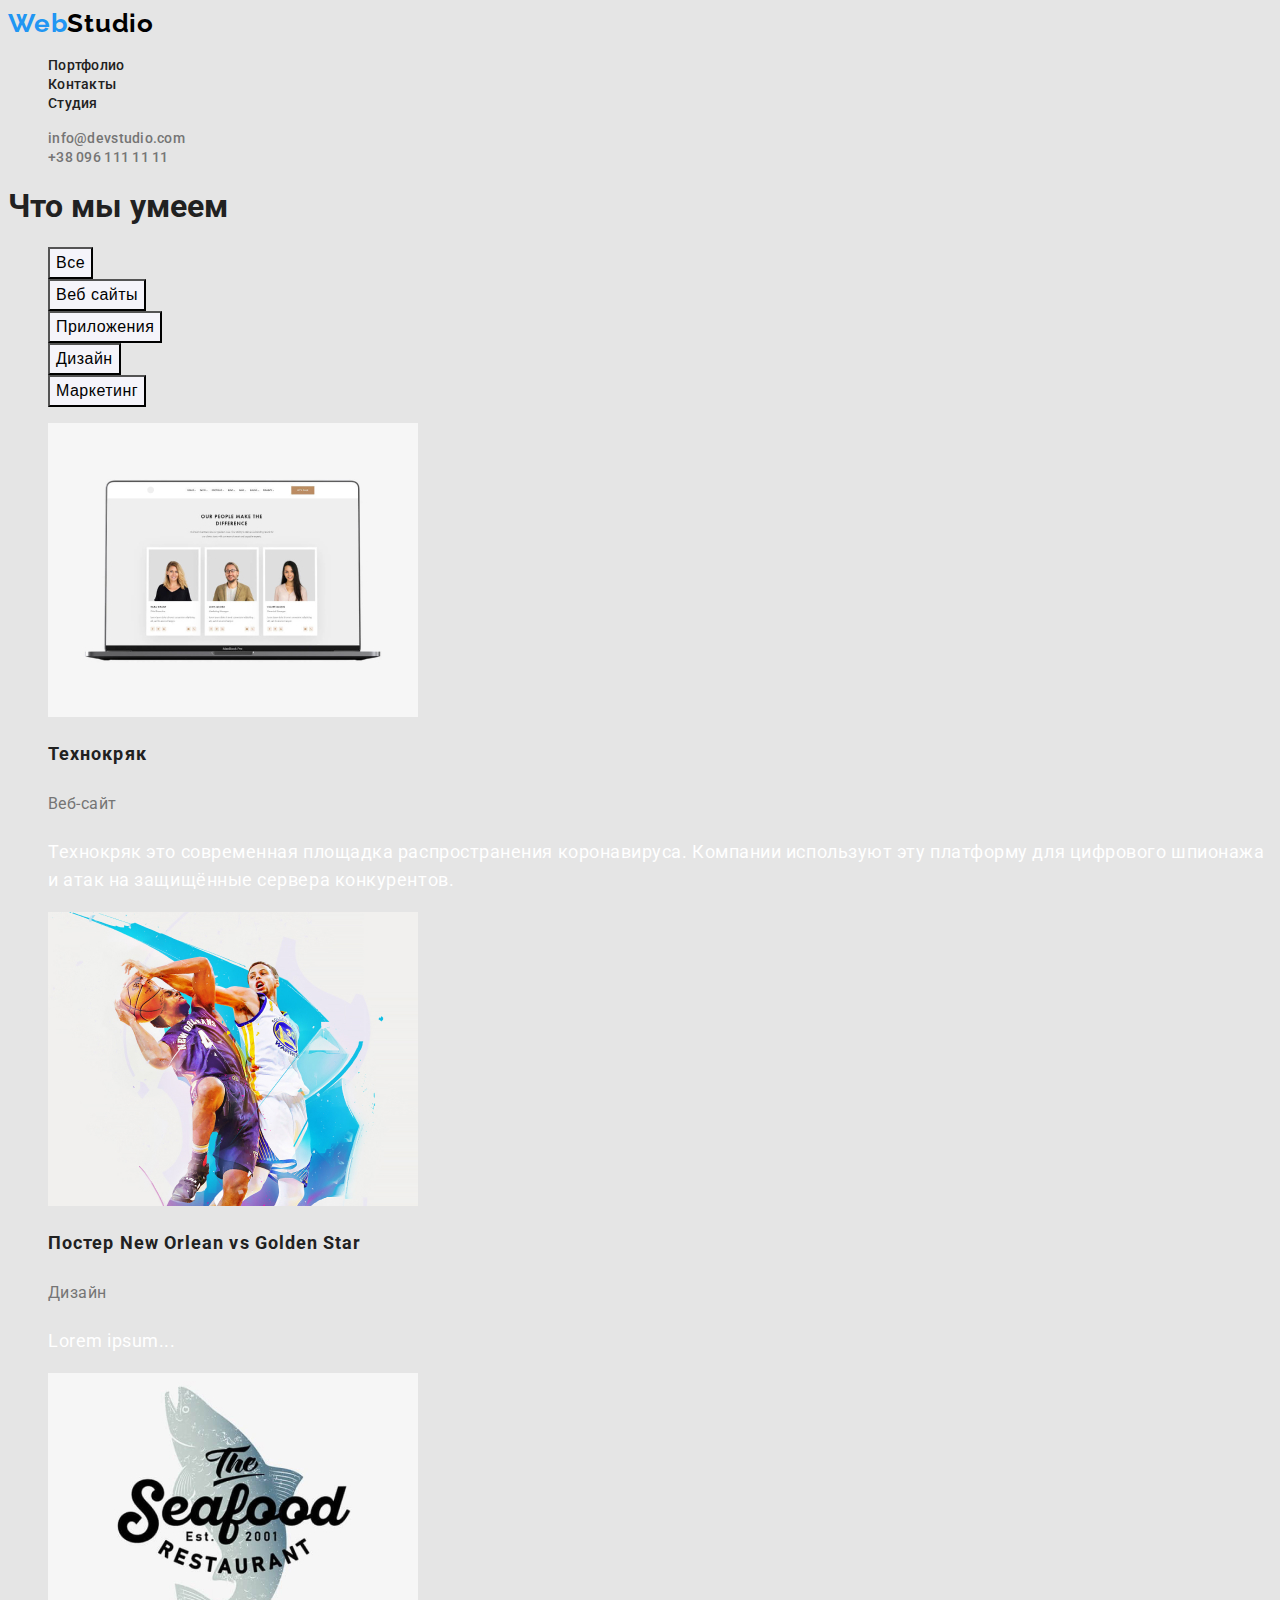
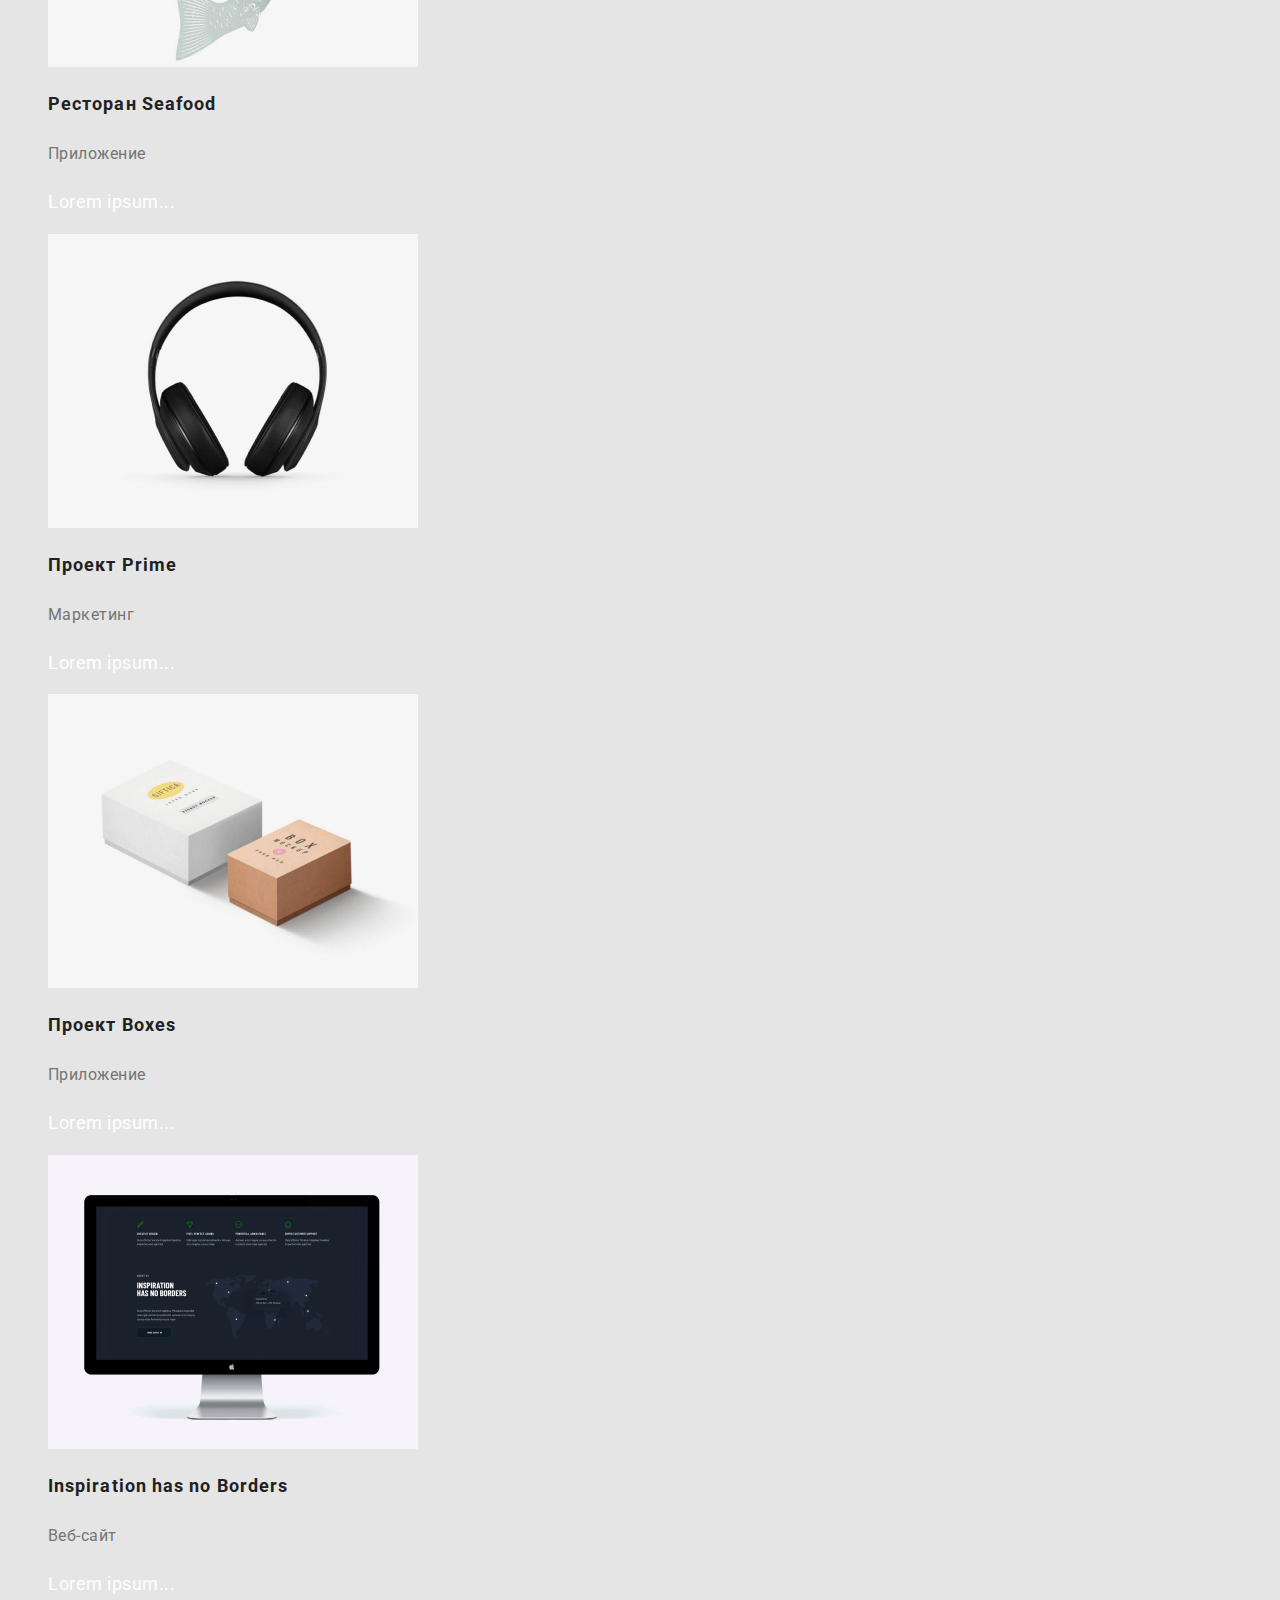
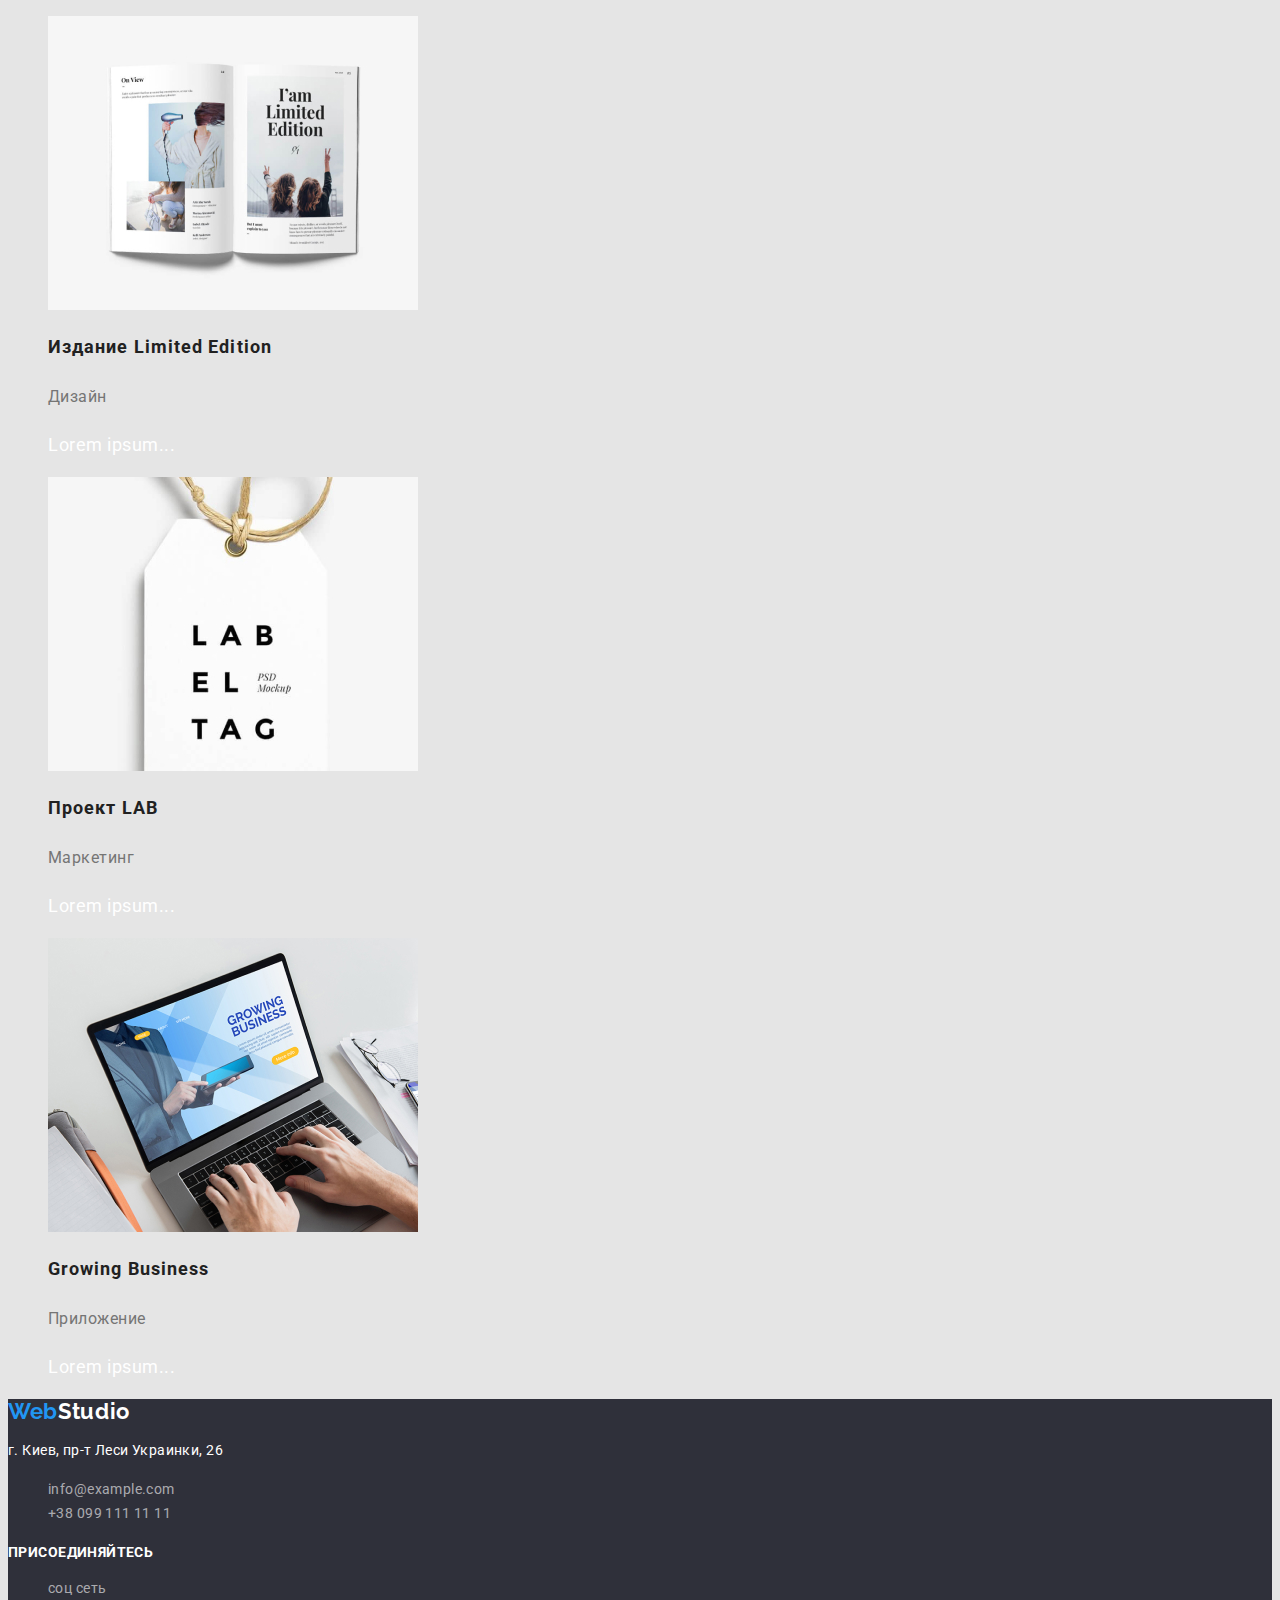
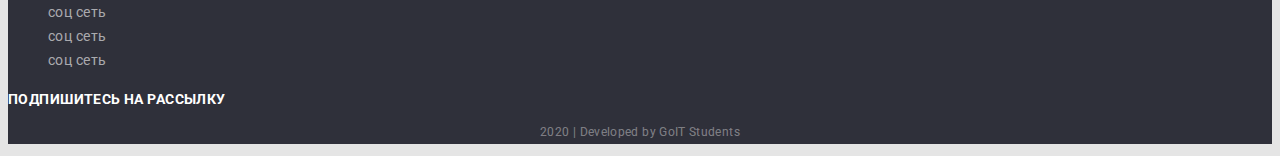
==== commit ee486c6c: "c" ====
--- a/portfolio.html
+++ b/portfolio.html
@@ -61,7 +61,7 @@
             </li>
           </ul>
         </nav>
-        <ul>
+        <ul class="list">
           <li>
             <img
               src="./img/portfolio-img/img(8).jpg"
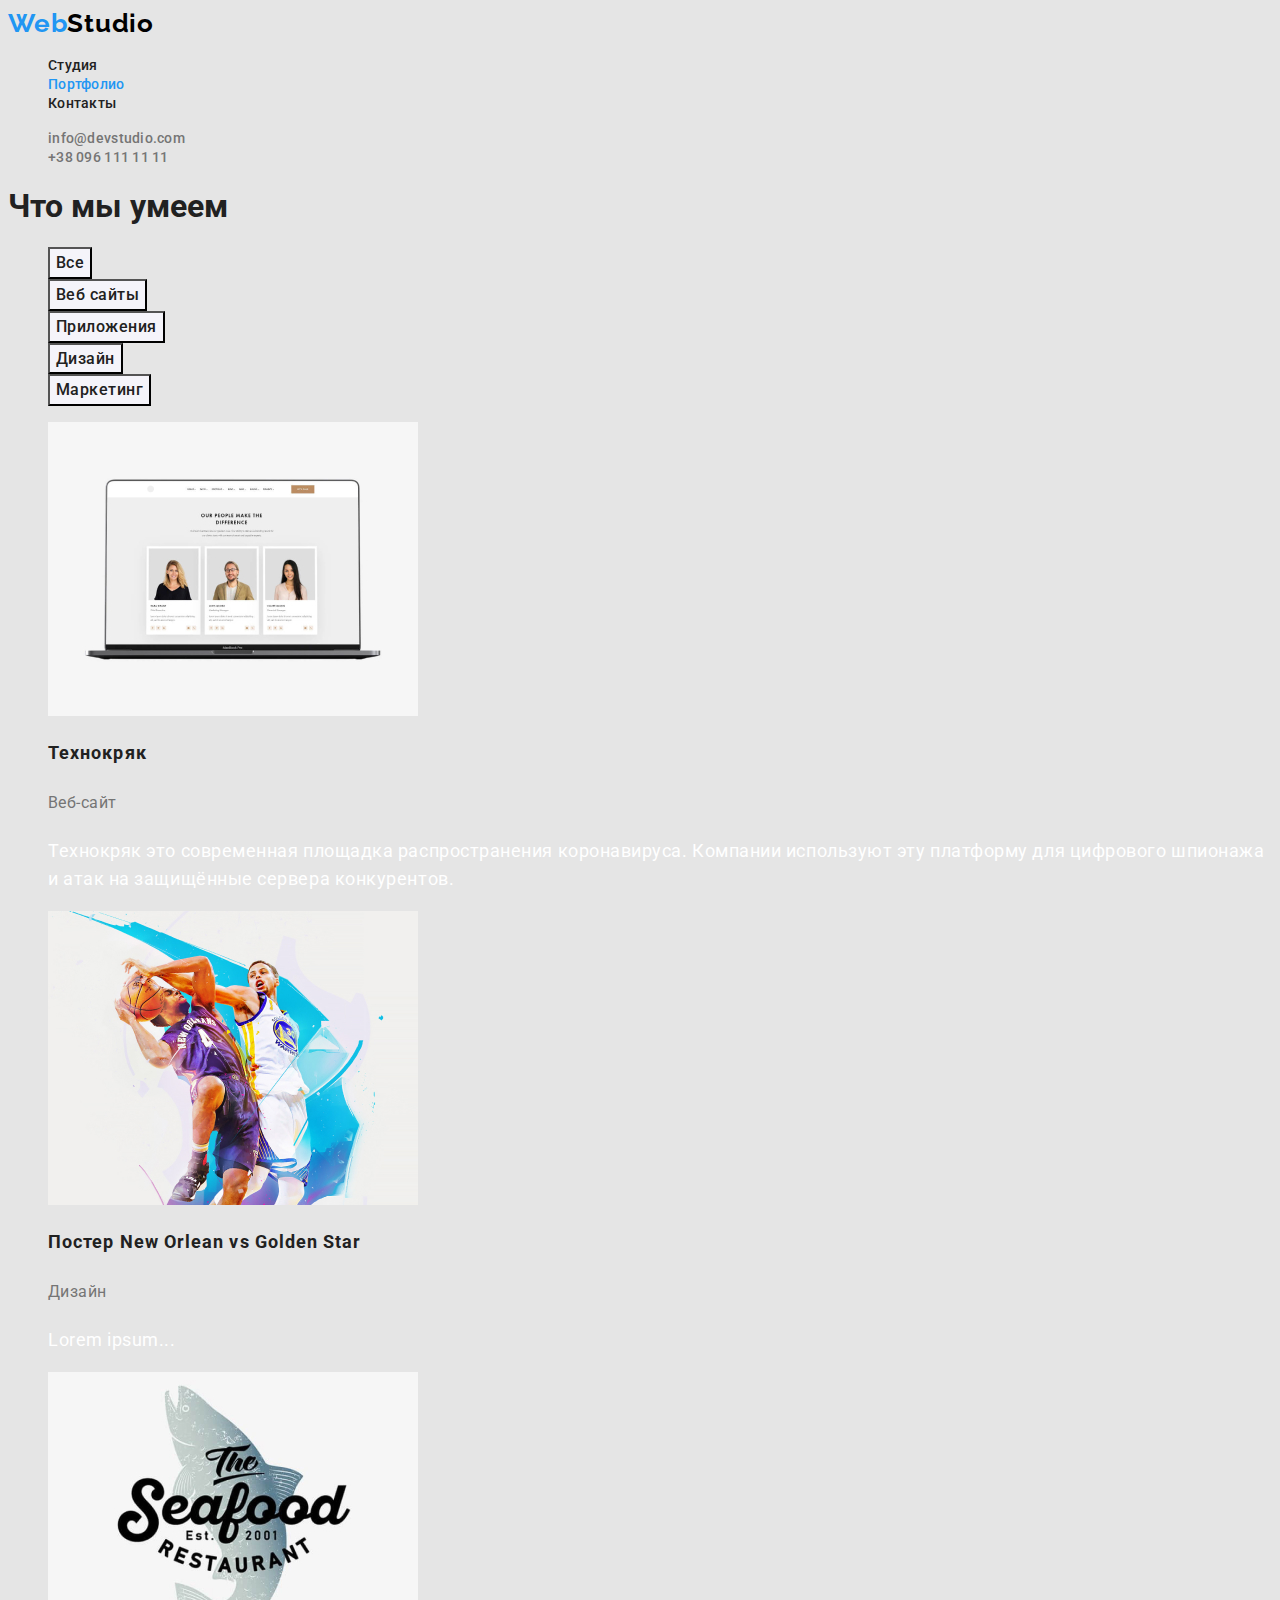
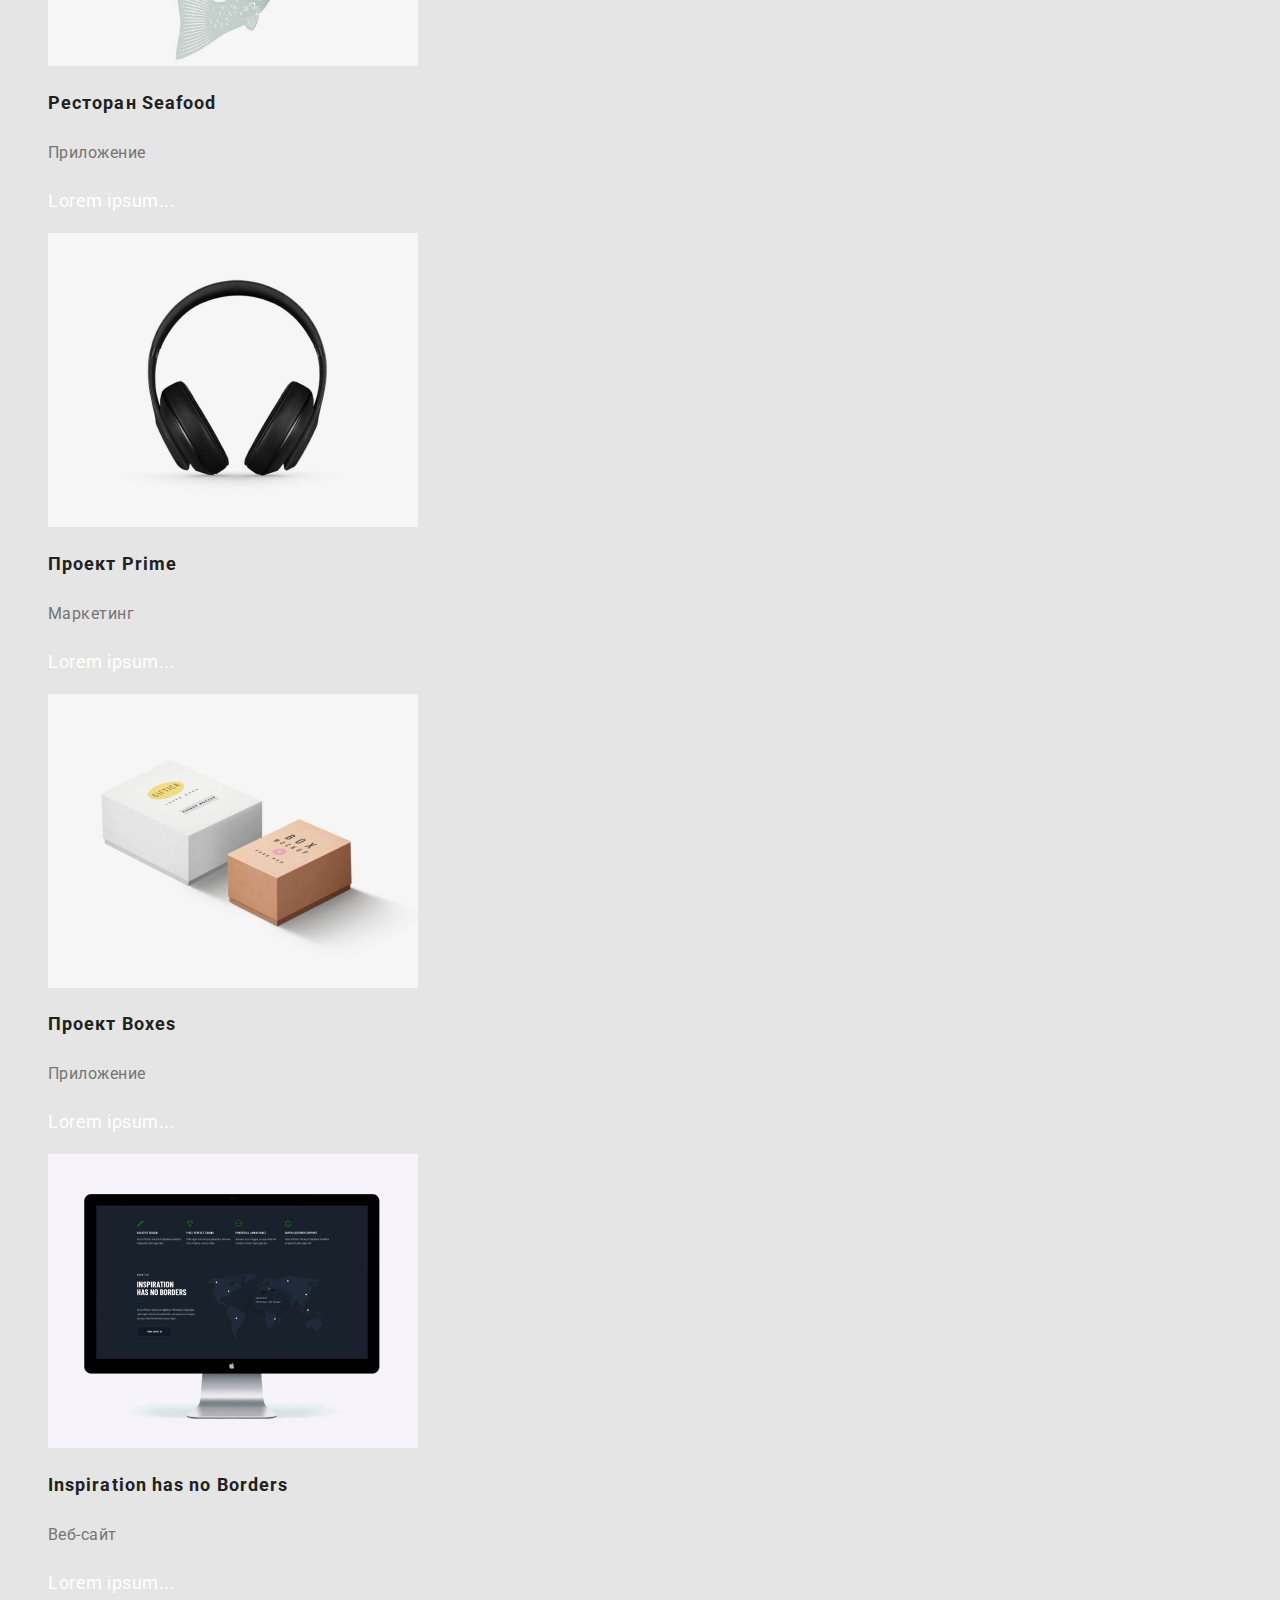
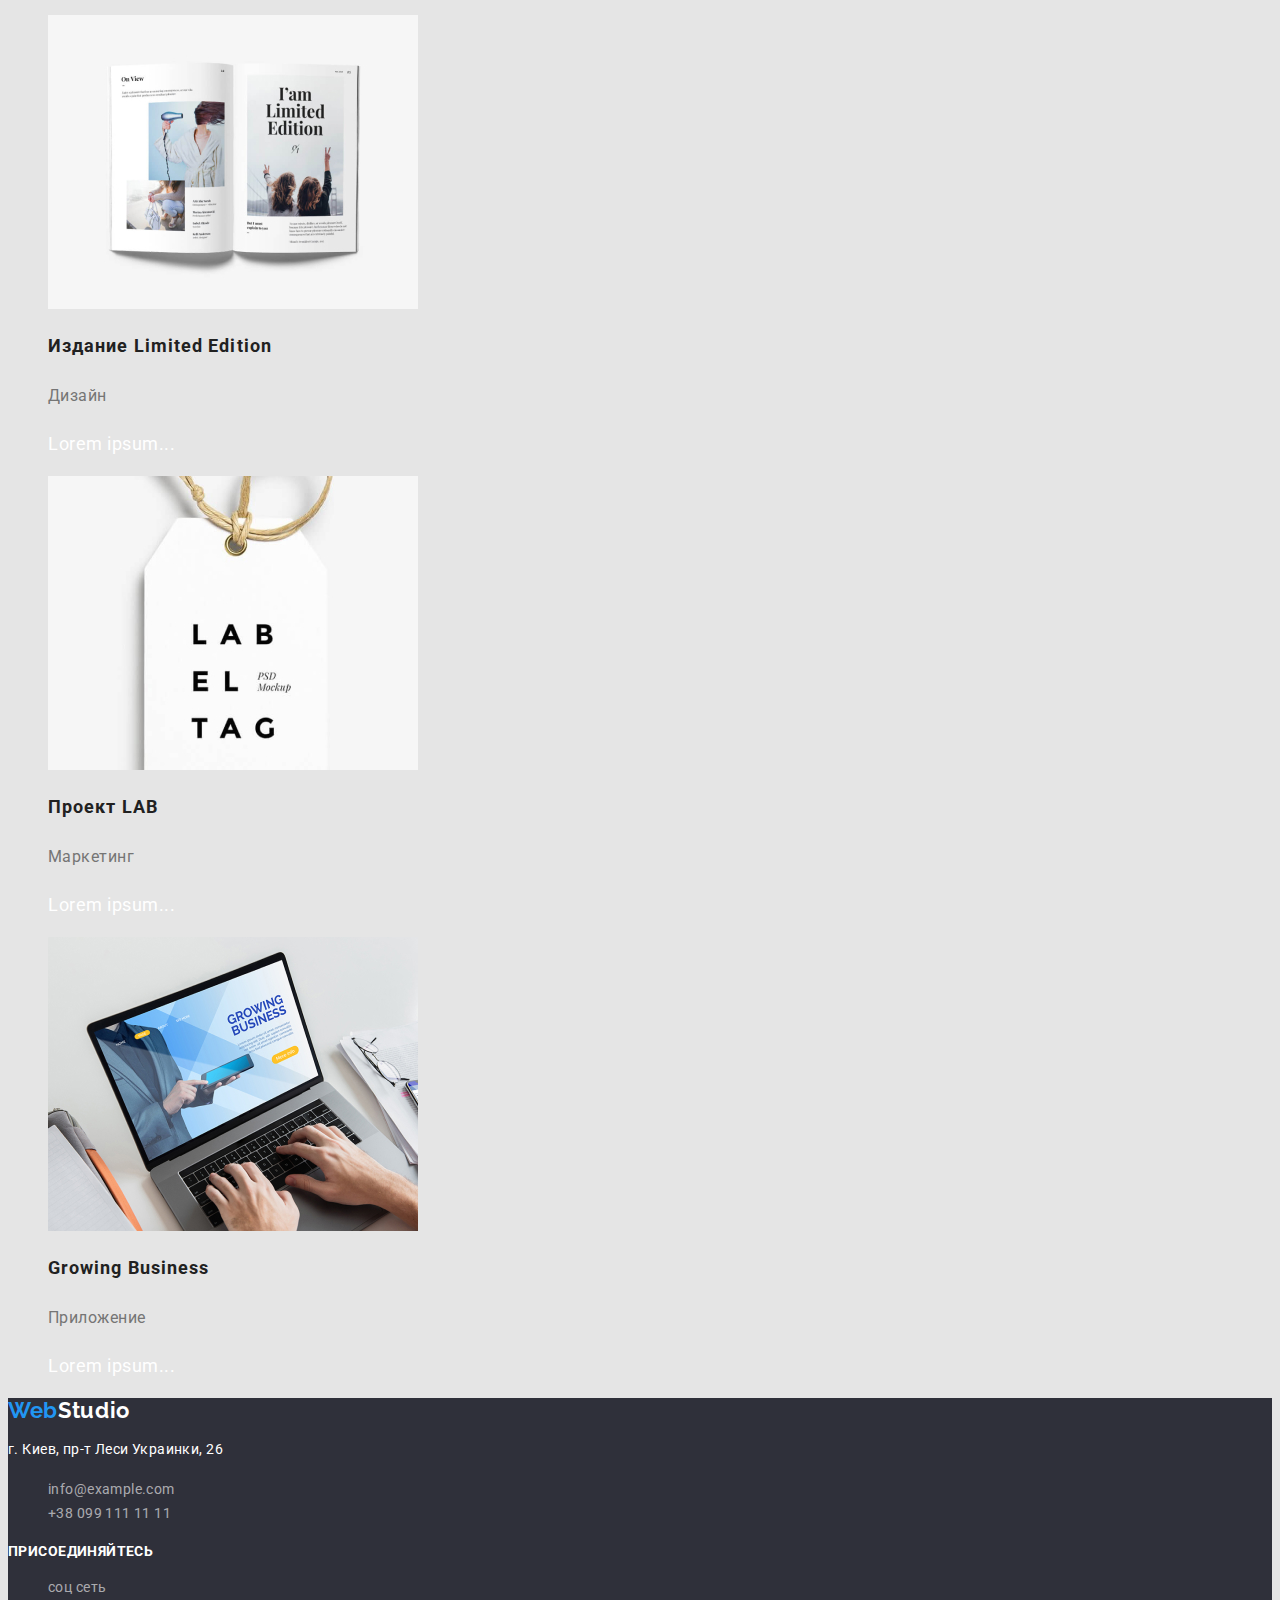
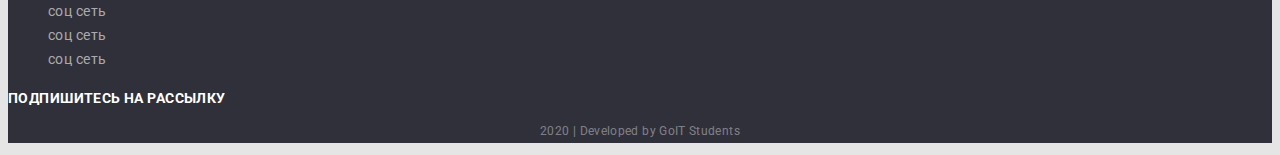
==== commit d1800f29: "правки цсс" ====
--- a/portfolio.html
+++ b/portfolio.html
@@ -6,22 +6,26 @@
     <title>Document</title>
     <link rel="stylesheet" href="./css/style.css" />
     <link
-      href="https://fonts.googleapis.com/css2?family=Raleway:wght@400;500;700;900&family=Roboto&display=swap"
+      href="https://fonts.googleapis.com/css2?family=Raleway:ital,wght@0,700;1,400&family=Roboto:ital,wght@0,400;0,500;0,700;1,900&display=swap"
       rel="stylesheet"
     />
   </head>
   <body>
     <header>
       <nav>
-        <a href="/" class="logo link"
+        <a href="./" class="logo link"
           ><span class="logo-help">Web</span>Studio</a
         >
         <ul class="site-nav list">
           <li>
-            <a class="site-nav-link link" href="./portfolio.html">Портфолио</a>
+            <a class="site-nav-link link" href="./index.html">Студия</a>
+          </li>
+          <li>
+            <a class="site-nav-link link main" href="./portfolio.html"
+              >Портфолио</a
+            >
           </li>
           <li><a class="site-nav-link link" href="#">Контакты</a></li>
-          <li><a class="site-nav-link link" href="#">Студия</a></li>
         </ul>
         <address>
           <ul class="site-nav list">
@@ -64,7 +68,7 @@
         <ul class="list">
           <li>
             <img
-              src="./img/portfolio-img/img(8).jpg"
+              src="./img/portfolio-img/img-(8).jpg"
               alt="фото наших сотрудников"
               width="370"
             />
@@ -90,7 +94,7 @@
           </li>
           <li>
             <img
-              src="./img/portfolio-img/img(1).jpg"
+              src="./img/portfolio-img/img-(1).jpg"
               alt="логотип ресторана"
               width="370"
             />
@@ -102,7 +106,7 @@
           </li>
           <li>
             <img
-              src="./img/portfolio-img/img(2).jpg"
+              src="./img/portfolio-img/img-(2).jpg"
               alt="наушники"
               width="370"
             />
@@ -114,7 +118,7 @@
           </li>
           <li>
             <img
-              src="./img/portfolio-img/img(3).jpg"
+              src="./img/portfolio-img/img-(3).jpg"
               alt="две коробки"
               width="370"
             />
@@ -126,7 +130,7 @@
           </li>
           <li>
             <img
-              src="./img/portfolio-img/img(4).jpg"
+              src="./img/portfolio-img/img-(4).jpg"
               alt="монитор компьютера"
               width="370"
             />
@@ -138,7 +142,7 @@
           </li>
           <li>
             <img
-              src="./img/portfolio-img/img(5).jpg"
+              src="./img/portfolio-img/img-(5).jpg"
               alt="открытая книга"
               width="370"
             />
@@ -149,7 +153,11 @@
             </p>
           </li>
           <li>
-            <img src="./img/portfolio-img/img(6).jpg" alt="бирка" width="370" />
+            <img
+              src="./img/portfolio-img/img-(6).jpg"
+              alt="бирка"
+              width="370"
+            />
             <h2 class="portfolio-title">Проект LAB</h2>
             <p class="portfolio-text">Маркетинг</p>
             <p class="portfolio-description">
@@ -158,7 +166,7 @@
           </li>
           <li>
             <img
-              src="./img/portfolio-img/img(7).jpg"
+              src="./img/portfolio-img/img-(7).jpg"
               alt="ноутбук в работе"
               width="370"
             />
@@ -172,7 +180,7 @@
       </section>
     </main>
     <footer class="main-footer">
-      <a class="secondary-logo link" href="/"
+      <a class="secondary-logo link" href="./"
         ><span class="secondary-logo-help">Web</span>Studio</a
       >
       <address>
--- a/css/style.css
+++ b/css/style.css
@@ -1,4 +1,7 @@
 :root {
+  --akcent-color: #2196f3;
+  --help-color: #ffffff;
+  --text-color: #757575;
 }
 body {
   font-family: 'Roboto', sans-serif;
@@ -15,8 +18,7 @@
   font-style: normal;
 }
 /*общие заголовки Ш-2*/
-general-title {
-  font-weight: bold;
+general-heading {
   font-size: 36px;
   line-height: 1.17;
   letter-spacing: 0.03em;
@@ -31,7 +33,7 @@
   letter-spacing: 0.03em;
 }
 .logo-help {
-  color: #2196f3;
+  color: var(--akcent-color);
 }
 /*навигация*/
 .site-nav-link {
@@ -41,11 +43,15 @@
   letter-spacing: 0.02em;
 }
 .site-nav-link:hover,
-.site-nav-link:focus {
-  color: #2196f3;
+.site-nav-link:focus,
+.site-nav-link:active {
+  color: var(--akcent-color);
+}
+.main {
+  color: var(--akcent-color);
 }
 .contacts {
-  color: #757575;
+  color: var(--text-color);
 }
 /*эффективные решения*/
 .main-title {
@@ -54,11 +60,18 @@
   line-height: 1.36;
   letter-spacing: 0.06em;
   text-transform: uppercase;
-  color: #ffffff;
+  color: var(--help-color);
 }
 .main-button {
-  background-color: #2196f3;
-  color: #ffffff;
+  background-color: var(--akcent-color);
+  color: var(--help-color);
+  font-family: 'Roboto';
+  font-style: normal;
+  font-weight: bold;
+  font-size: 16px;
+  line-height: 1.87;
+  text-align: center;
+  letter-spacing: 0.06em;
 }
 /* Особенности после главной картинки*/
 .features-item {
@@ -69,11 +82,17 @@
 }
 .features-text {
   text-transform: none;
-  color: #757575;
+  color: var(--text-color);
 }
 .features-img {
   background-color: #f5f4fa;
 }
+.features-title {
+  font-size: 14px;
+  line-height: 1.23;
+  letter-spacing: 0.03em;
+  text-transform: uppercase;
+}
 /*чем мы занимаемся*/
 .job-title {
   font-weight: bold;
@@ -81,12 +100,12 @@
   line-height: 1.14;
   letter-spacing: 0.03em;
   text-transform: uppercase;
-  color: #ffffff;
+  color: var(--help-color);
 }
 /*наша команда*/
 .signature {
   font-size: 16px;
-  line-height: 1.19;
+  line-height: 1.18;
   letter-spacing: 0.03em;
 }
 
@@ -95,21 +114,21 @@
 }
 
 .team-text {
-  color: #757575;
+  color: var(--text-color);
 }
 .team-icon {
   color: #afb1b8;
 }
 .team-icon:hover,
 .team-icon:focus {
-  color: #ffffff;
-  background-color: #2196f3;
+  color: var(--help-color);
+  background-color: var(--akcent-color);
 }
 /*постоянные клиенты*?????????????????????????????????????????????????/
 
 /*подвал*/
 .main-footer {
-  color: #ffffff;
+  color: var(--help-color);
   background-color: #2f303a;
 }
 
@@ -121,7 +140,7 @@
   letter-spacing: 0.03em;
 }
 .secondary-logo-help {
-  color: #2196f3;
+  color: var(--akcent-color);
 }
 .main-footer-text {
   font-style: normal;
@@ -137,8 +156,8 @@
 }
 .footer-icon:hover,
 .footer-icon:focus {
-  background-color: #2196f3;
-  color: #ffffff;
+  background-color: var(--akcent-color);
+  color: var(--help-color);
 }
 .text-title {
   font-size: 14px;
@@ -157,16 +176,19 @@
 /*portfolio*/
 .filter-button {
   background: #f5f4fa;
+  font-family: 'Roboto';
+  font-style: normal;
   font-weight: 500;
   font-size: 16px;
-  line-height: 1.63;
+  line-height: 1.62;
   text-align: center;
   letter-spacing: 0.03em;
+  color: #212121;
 }
 .filter-button:hover,
 .filter-button:focus {
-  background-color: #2196f3;
-  color: #ffffff;
+  background-color: var(--akcent-color);
+  color: var(--help-color);
 }
 .portfolio-title {
   font-size: 18px;
@@ -177,13 +199,13 @@
   font-size: 16px;
   line-height: 2;
   letter-spacing: 0.03em;
-  color: #757575;
+  color: var(--text-color);
 }
 .portfolio-description {
   font-size: 18px;
   line-height: 1.55;
   letter-spacing: 0.03em;
-  color: #ffffff;
+  color: var(--help-color);
 }
 
 /*основной текст color: #212121; */
